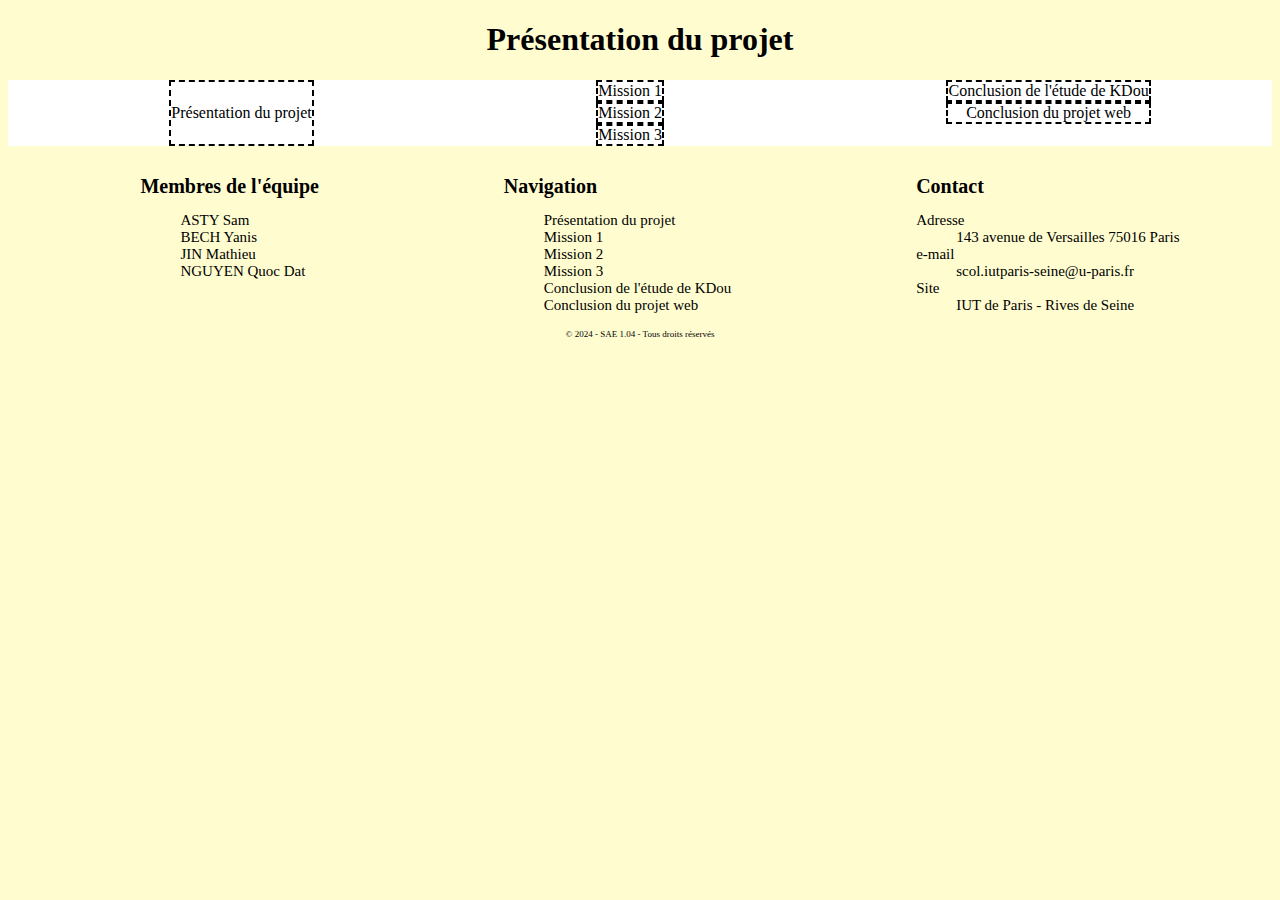
==== index.html @ b9159273 "update1" ====
<!DOCTYPE html>
<html lang="fr">
<head>
  <meta charset="UTF-8">
  <title>Compte rendu SAE 1.04 - CREATION D'UNE BASE DE DONNEES</title>
  <link rel="stylesheet" href="assert/css/style.css">
</head>
<body>
<header>
  <h1>Présentation du projet</h1>
  <nav>
    <ul>
      <li class="bouton"><a href="index.html">Présentation du projet</a></li>
      <li>
        <ul class="blocs_mission">
          <li class="bouton"><a href="mission_1.html">Mission 1</a></li>
          <li class="bouton"><a href="mission_2.html">Mission 2</a></li>
          <li class="bouton"><a href="mission_3.html">Mission 3</a></li>
        </ul>
      </li>
      <li>
        <ul class="blocs_conclu">
          <li class="bouton"><a href="conclusion_bdd.html">Conclusion de l'étude de KDou</a></li>
          <li class="bouton"><a href="conclusion_web.html">Conclusion du projet web</a></li>
        </ul>
      </li>


    </ul>
  </nav>
</header>


<footer>
  <ul class="footer">
    <li>
      <h1>Membres de l'équipe</h1>
      <ul>
        <li>ASTY Sam</li>
        <li>BECH Yanis</li>
        <li>JIN Mathieu</li>
        <li>NGUYEN Quoc Dat</li>
      </ul>
    </li>
    <li>
      <h1>Navigation</h1>
      <ul>
        <li><a href="index.html">Présentation du projet</a></li>
        <li><a href="mission_1.html">Mission 1</a></li>
        <li><a href="mission_2.html">Mission 2</a></li>
        <li><a href="mission_3.html">Mission 3</a></li>
        <li><a href="conclusion_bdd.html">Conclusion de l'étude de KDou</a></li>
        <li><a href="conclusion_web.html">Conclusion du projet web</a></li>
      </ul>
    </li>
    <li>
      <h1>Contact</h1>
      <dl>
        <dt>Adresse</dt>
        <dd>143 avenue de Versailles 75016 Paris</dd>
        <dt>e-mail</dt>
        <dd>scol.iutparis-seine@u-paris.fr</dd>
        <dt>Site</dt>
        <dd><a href="https://iutparis-seine.u-paris.fr/">IUT de Paris - Rives de Seine</a></dd>
      </dl>
    </li>
  </ul>

  <p>&#169; 2024 - SAE 1.04 - Tous droits réservés</p>


</footer>
---- assert/css/style.css ----
body {
    background-color : #FFFDD0
}

header h1{
    display: flex;
    justify-content: center;
}

nav ul {
    display: flex;
    flex-direction: row;
    justify-content: space-around;
    background-color: #fff;
    list-style-type: none;
}

.blocs_mission, .blocs_conclu{
    display: flex;
    flex-direction: column;
}

.bouton{
    display: flex;
    flex-direction: column;
    justify-content: center;
    text-align: center;
    border: 2px dashed black;
}

a {
    text-decoration: none;
    color: black;
}

.footer {
    display: flex;
    flex-wrap: wrap;
    justify-content: space-around;
    font-size : 15px;
    list-style-type: none;

}
.footer li {
    list-style-type: none;
}

footer h1 {
    font-size : 20px;
}
footer p {
    font-size : 9px;
    display: flex;
    justify-content: center;
}
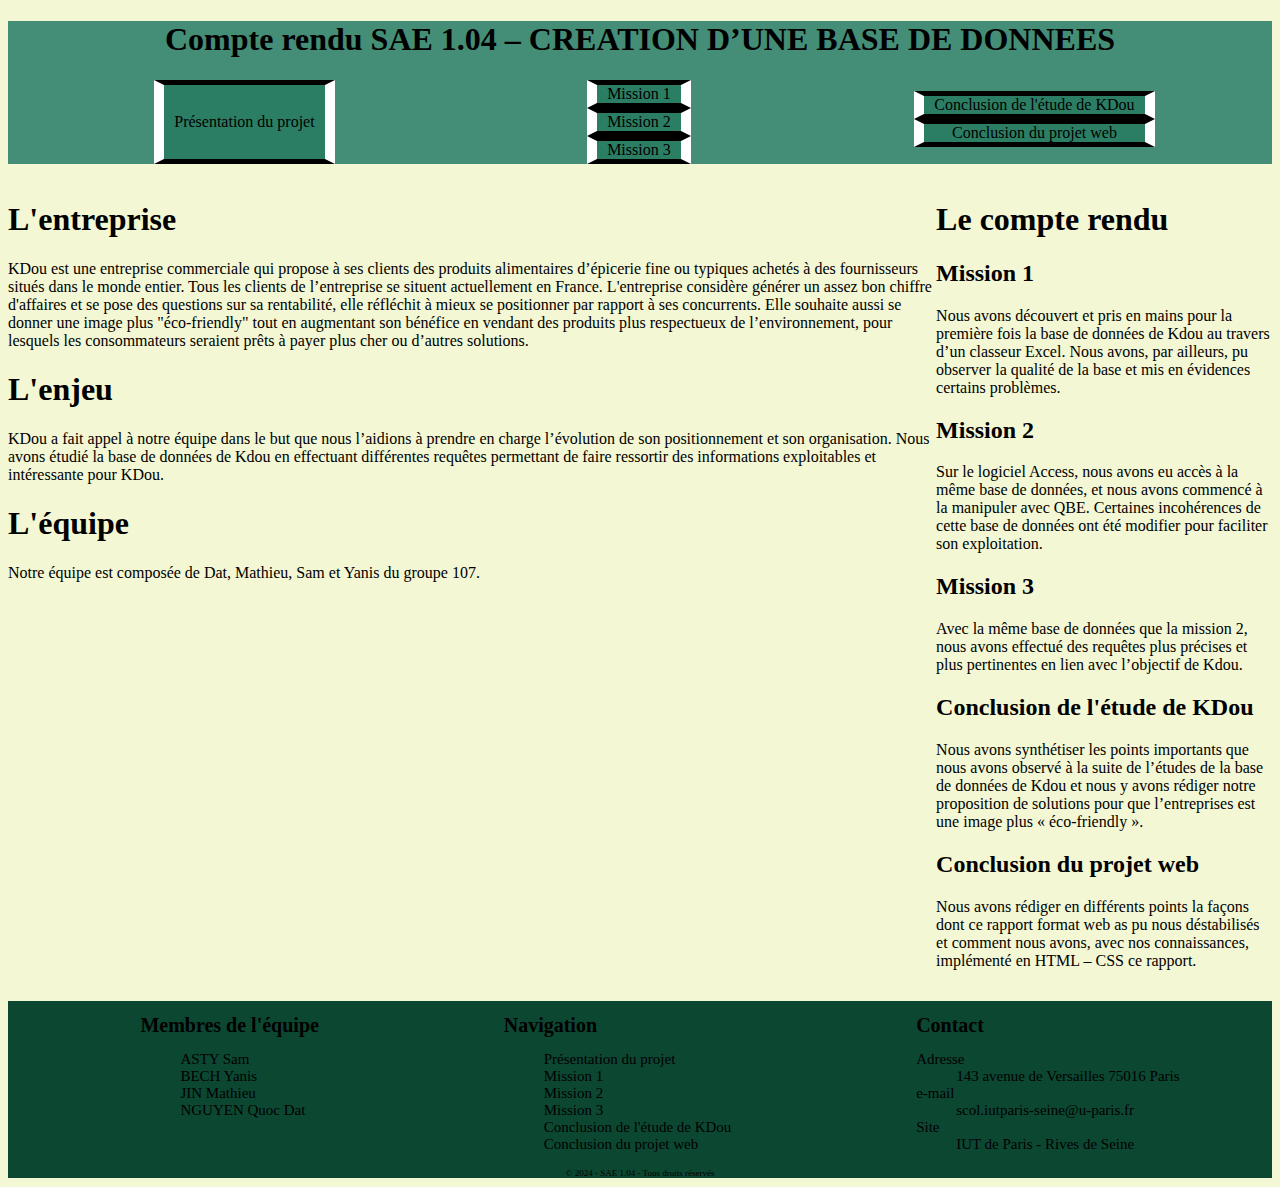
==== commit fdf88fbe: "update1" ====
--- a/index.html
+++ b/index.html
@@ -1,75 +1,141 @@
 <!DOCTYPE html>
 <html lang="fr">
 <head>
-  <meta charset="UTF-8">
-  <title>Compte rendu SAE 1.04 - CREATION D'UNE BASE DE DONNEES</title>
-  <link rel="stylesheet" href="assert/css/style.css">
+    <meta charset="UTF-8">
+    <title>Compte rendu SAE 1.04 - CREATION D'UNE BASE DE DONNEES</title>
+    <link rel="stylesheet" href="assert/css/style.css">
 </head>
 <body>
 <header>
-  <h1>Présentation du projet</h1>
-  <nav>
-    <ul>
-      <li class="bouton"><a href="index.html">Présentation du projet</a></li>
-      <li>
-        <ul class="blocs_mission">
-          <li class="bouton"><a href="mission_1.html">Mission 1</a></li>
-          <li class="bouton"><a href="mission_2.html">Mission 2</a></li>
-          <li class="bouton"><a href="mission_3.html">Mission 3</a></li>
+    <h1>Compte rendu SAE 1.04 – CREATION D’UNE BASE DE DONNEES</h1>
+    <nav>
+        <ul>
+            <li class="bouton_nav"><a href="index.html">Présentation du projet</a></li>
+            <li>
+                <ul class="blocs_mission">
+                    <li class="bouton_nav"><a href="mission_1.html">Mission 1</a></li>
+                    <li class="bouton_nav"><a href="mission_2.html">Mission 2</a></li>
+                    <li class="bouton_nav"><a href="mission_3.html">Mission 3</a></li>
+                </ul>
+            </li>
+            <li>
+                <ul class="blocs_conclu">
+                    <li class="bouton_nav"><a href="conclusion_bdd.html">Conclusion de l'étude de KDou</a></li>
+                    <li class="bouton_nav"><a href="conclusion_web.html">Conclusion du projet web</a></li>
+                </ul>
+            </li>
         </ul>
-      </li>
-      <li>
-        <ul class="blocs_conclu">
-          <li class="bouton"><a href="conclusion_bdd.html">Conclusion de l'étude de KDou</a></li>
-          <li class="bouton"><a href="conclusion_web.html">Conclusion du projet web</a></li>
-        </ul>
-      </li>
+    </nav>
+</header>
 
+<div class="alignement_index">
+    <section>
+        <h1>L'entreprise</h1>
+        <arti>
+            <p>KDou est une entreprise commerciale qui propose à ses clients des produits alimentaires d’épicerie fine
+                ou
+                typiques
+                achetés à des fournisseurs situés dans le monde entier. Tous les clients de l’entreprise
+                se situent actuellement en France. L'entreprise considère générer un assez bon chiffre d'affaires et se
+                pose
+                des
+                questions sur sa rentabilité, elle réfléchit à mieux se positionner par rapport à ses concurrents.
+                Elle souhaite aussi se donner une image plus "éco-friendly" tout en augmentant son bénéfice en vendant
+                des
+                produits
+                plus respectueux de l’environnement, pour lesquels les consommateurs seraient
+                prêts à payer plus cher ou d’autres solutions.</p>
+        </arti>
 
-    </ul>
-  </nav>
-</header>
+        <h1>L'enjeu</h1>
+        <article>
+            <p>KDou a fait appel à notre équipe dans le but que nous l’aidions à prendre en charge l’évolution de son
+                positionnement et son organisation.
+                Nous avons étudié la base de données de Kdou en effectuant différentes requêtes permettant de faire
+                ressortir des
+                informations exploitables et intéressante pour KDou. </p>
+        </article>
+        <h1>L'équipe</h1>
+        <article>
+            <p>Notre équipe est composée de Dat, Mathieu, Sam et Yanis du groupe 107.</p>
+        </article>
+    </section>
+    <aside>
+        <h1>Le compte rendu</h1>
+        <article>
+            <h2><a href="mission_1.html">Mission 1</a></h2>
+            <p>Nous avons découvert et pris en mains pour la première fois la base de données de Kdou au travers d’un
+                classeur Excel. Nous avons, par ailleurs, pu observer la qualité de la base et mis en évidences certains
+                problèmes.</p>
+        </article>
+        <article>
+            <h2><a href="mission_2.html">Mission 2 </a></h2>
+            <p>Sur le logiciel Access, nous avons eu accès à la même base de données, et nous avons commencé à la
+                manipuler
+                avec QBE. Certaines incohérences de cette base de données ont été modifier pour faciliter son
+                exploitation.</p>
+        </article>
+        <article>
+            <h2><a href="mission_3.html">Mission 3</a></h2>
+            <p>Avec la même base de données que la mission 2, nous avons effectué des requêtes plus précises et plus
+                pertinentes en lien avec l’objectif de Kdou.</p>
+        </article>
+        <article>
+            <h2><a href="conclusion_bdd.html">Conclusion de l'étude de KDou</a></h2>
+            <p>Nous avons synthétiser les points importants que nous avons observé à la suite de l’études de la base de
+                données de Kdou et nous y avons rédiger notre proposition de solutions pour que l’entreprises est une
+                image
+                plus « éco-friendly ».</p>
+        </article>
+        <article>
+            <h2><a href="conclusion_web.html">Conclusion du projet web</a></h2>
+            <p>Nous avons rédiger en différents points la façons dont ce rapport format web as pu nous déstabilisés et
+                comment nous avons, avec nos connaissances, implémenté en HTML – CSS ce rapport.</p>
+        </article>
+    </aside>
+</div>
 
 
 <footer>
-  <ul class="footer">
-    <li>
-      <h1>Membres de l'équipe</h1>
-      <ul>
-        <li>ASTY Sam</li>
-        <li>BECH Yanis</li>
-        <li>JIN Mathieu</li>
-        <li>NGUYEN Quoc Dat</li>
-      </ul>
-    </li>
-    <li>
-      <h1>Navigation</h1>
-      <ul>
-        <li><a href="index.html">Présentation du projet</a></li>
-        <li><a href="mission_1.html">Mission 1</a></li>
-        <li><a href="mission_2.html">Mission 2</a></li>
-        <li><a href="mission_3.html">Mission 3</a></li>
-        <li><a href="conclusion_bdd.html">Conclusion de l'étude de KDou</a></li>
-        <li><a href="conclusion_web.html">Conclusion du projet web</a></li>
-      </ul>
-    </li>
-    <li>
-      <h1>Contact</h1>
-      <dl>
-        <dt>Adresse</dt>
-        <dd>143 avenue de Versailles 75016 Paris</dd>
-        <dt>e-mail</dt>
-        <dd>scol.iutparis-seine@u-paris.fr</dd>
-        <dt>Site</dt>
-        <dd><a href="https://iutparis-seine.u-paris.fr/">IUT de Paris - Rives de Seine</a></dd>
-      </dl>
-    </li>
-  </ul>
+    <ul class="footer">
+        <li>
+            <h1>Membres de l'équipe</h1>
+            <ul>
+                <li>ASTY Sam</li>
+                <li>BECH Yanis</li>
+                <li>JIN Mathieu</li>
+                <li>NGUYEN Quoc Dat</li>
+            </ul>
+        </li>
+        <li>
+            <h1>Navigation</h1>
+            <ul>
+                <li><a href="index.html">Présentation du projet</a></li>
+                <li><a href="mission_1.html">Mission 1</a></li>
+                <li><a href="mission_2.html">Mission 2</a></li>
+                <li><a href="mission_3.html">Mission 3</a></li>
+                <li><a href="conclusion_bdd.html">Conclusion de l'étude de KDou</a></li>
+                <li><a href="conclusion_web.html">Conclusion du projet web</a></li>
+            </ul>
+        </li>
+        <li>
+            <h1>Contact</h1>
+            <dl>
+                <dt>Adresse</dt>
+                <dd>143 avenue de Versailles 75016 Paris</dd>
+                <dt>e-mail</dt>
+                <dd>scol.iutparis-seine@u-paris.fr</dd>
+                <dt>Site</dt>
+                <dd><a href="https://iutparis-seine.u-paris.fr/">IUT de Paris - Rives de Seine</a></dd>
+            </dl>
+        </li>
+    </ul>
 
-  <p>&#169; 2024 - SAE 1.04 - Tous droits réservés</p>
+    <p>&#169; 2024 - SAE 1.04 - Tous droits réservés</p>
 
 
 </footer>
+</body>
 
 
 
--- a/assert/css/style.css
+++ b/assert/css/style.css
@@ -1,5 +1,13 @@
 body {
-    background-color : #FFFDD0
+    background-color: #F3F7D4 ;
+}
+
+header {
+    background-color: #448D76   ;
+}
+
+footer {
+    background-color: #0c4732;
 }
 
 header h1{
@@ -11,7 +19,6 @@
     display: flex;
     flex-direction: row;
     justify-content: space-around;
-    background-color: #fff;
     list-style-type: none;
 }
 
@@ -20,18 +27,39 @@
     flex-direction: column;
 }
 
-.bouton{
+ul.blocs_conclu {
+    padding: 0.7em;
+}
+
+
+.bouton_nav{
     display: flex;
     flex-direction: column;
     justify-content: center;
     text-align: center;
-    border: 2px dashed black;
+    border-left: 10px solid white;
+    border-right: 10px solid white;
+    border-bottom: 5px solid black;
+    border-top: 5px solid black;
+    padding-left: 10px;
+    padding-right : 10px;
+    background-color: #2b7e64;
+}
+
+.bouton_nav:hover {
+    background-color: #67B59F;
 }
 
 a {
     text-decoration: none;
     color: black;
 }
+
+.alignement_index {
+    display: flex;
+    flex-direction: row;;
+}
+
 
 .footer {
     display: flex;
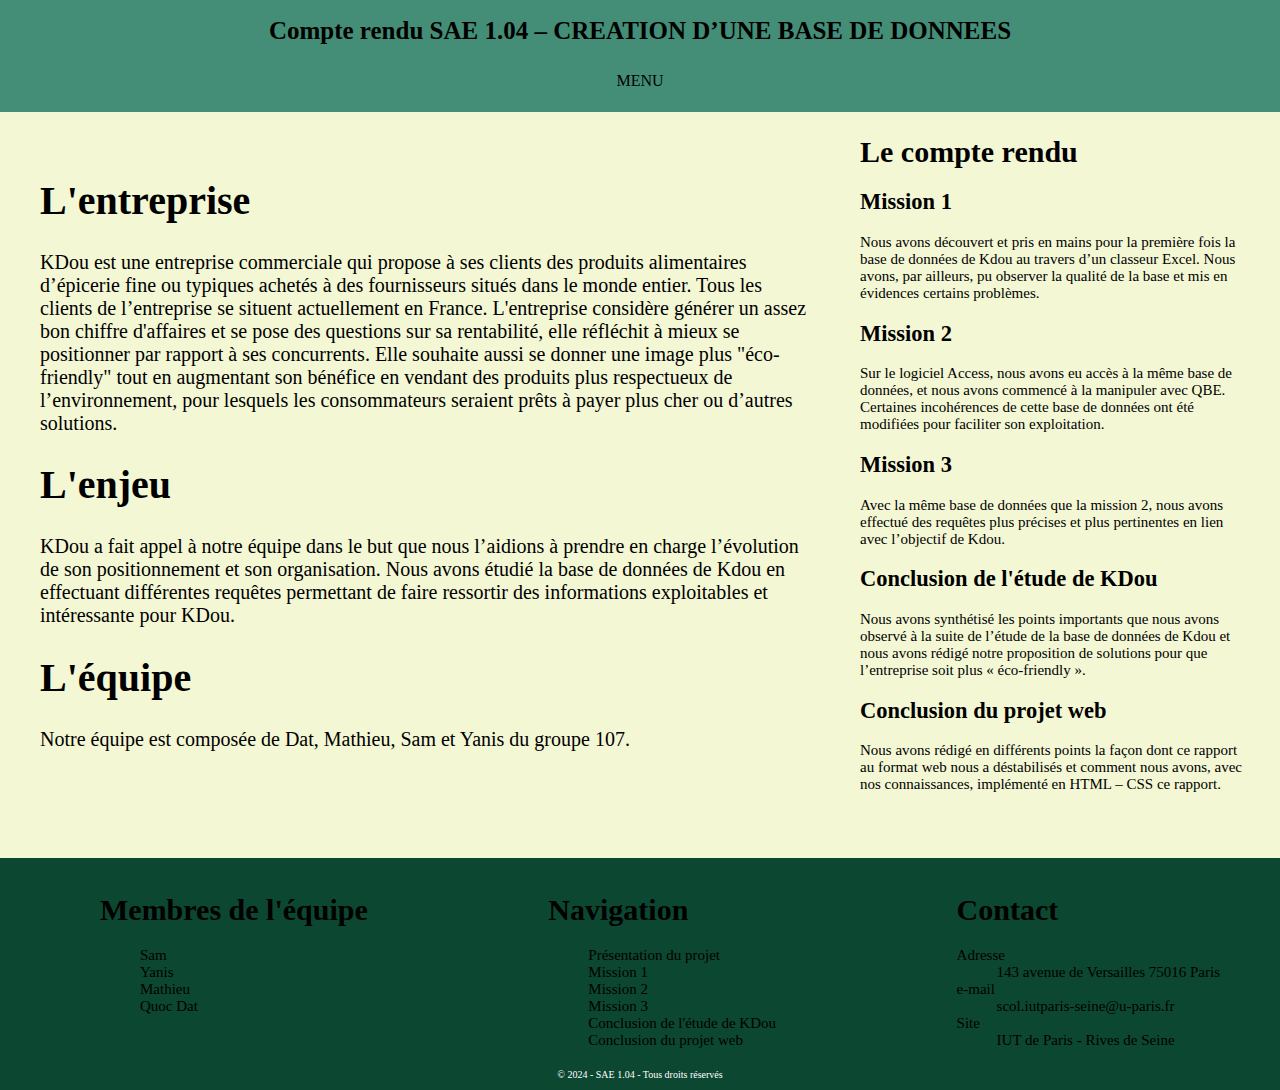
==== commit e3d02135: "mission 1 2 fait et crea pour responsive base" ====
--- a/index.html
+++ b/index.html
@@ -3,111 +3,110 @@
 <head>
     <meta charset="UTF-8">
     <title>Compte rendu SAE 1.04 - CREATION D'UNE BASE DE DONNEES</title>
-    <link rel="stylesheet" href="assert/css/style.css">
+    <link rel="stylesheet" href="assert/css/style_laptop.css">
 </head>
-<body>
+
+<body class="grid">
 <header>
     <h1>Compte rendu SAE 1.04 – CREATION D’UNE BASE DE DONNEES</h1>
-    <nav>
-        <ul>
-            <li class="bouton_nav"><a href="index.html">Présentation du projet</a></li>
-            <li>
-                <ul class="blocs_mission">
-                    <li class="bouton_nav"><a href="mission_1.html">Mission 1</a></li>
-                    <li class="bouton_nav"><a href="mission_2.html">Mission 2</a></li>
-                    <li class="bouton_nav"><a href="mission_3.html">Mission 3</a></li>
-                </ul>
-            </li>
-            <li>
-                <ul class="blocs_conclu">
-                    <li class="bouton_nav"><a href="conclusion_bdd.html">Conclusion de l'étude de KDou</a></li>
-                    <li class="bouton_nav"><a href="conclusion_web.html">Conclusion du projet web</a></li>
-                </ul>
-            </li>
+    <input type="checkbox" id="menuToggle">
+    <label for="menuToggle" class="menu-button">MENU</label>
+    <nav class="nav">
+        <p class="bouton_nav" id="presentation"><a href="index.html">Présentation du projet</a></p>
+        <ul class="blocs_mission">
+            <li class="bouton_nav"><a href="mission_1.html">Mission 1</a></li>
+            <li class="bouton_nav"><a href="mission_2.html">Mission 2</a></li>
+            <li class="bouton_nav"><a href="mission_3.html">Mission 3</a></li>
+        </ul>
+        <ul class="blocs_conclu">
+            <li class="bouton_nav"><a href="conclusion_bdd.html">Conclusion de l'étude de KDou</a></li>
+            <li class="bouton_nav"><a href="conclusion_web.html">Conclusion du projet web</a></li>
         </ul>
     </nav>
 </header>
 
-<div class="alignement_index">
-    <section>
-        <h1>L'entreprise</h1>
-        <arti>
-            <p>KDou est une entreprise commerciale qui propose à ses clients des produits alimentaires d’épicerie fine
-                ou
-                typiques
-                achetés à des fournisseurs situés dans le monde entier. Tous les clients de l’entreprise
-                se situent actuellement en France. L'entreprise considère générer un assez bon chiffre d'affaires et se
-                pose
-                des
-                questions sur sa rentabilité, elle réfléchit à mieux se positionner par rapport à ses concurrents.
-                Elle souhaite aussi se donner une image plus "éco-friendly" tout en augmentant son bénéfice en vendant
-                des
-                produits
-                plus respectueux de l’environnement, pour lesquels les consommateurs seraient
-                prêts à payer plus cher ou d’autres solutions.</p>
-        </arti>
 
-        <h1>L'enjeu</h1>
-        <article>
-            <p>KDou a fait appel à notre équipe dans le but que nous l’aidions à prendre en charge l’évolution de son
-                positionnement et son organisation.
-                Nous avons étudié la base de données de Kdou en effectuant différentes requêtes permettant de faire
-                ressortir des
-                informations exploitables et intéressante pour KDou. </p>
-        </article>
-        <h1>L'équipe</h1>
-        <article>
-            <p>Notre équipe est composée de Dat, Mathieu, Sam et Yanis du groupe 107.</p>
-        </article>
-    </section>
-    <aside>
-        <h1>Le compte rendu</h1>
-        <article>
-            <h2><a href="mission_1.html">Mission 1</a></h2>
-            <p>Nous avons découvert et pris en mains pour la première fois la base de données de Kdou au travers d’un
-                classeur Excel. Nous avons, par ailleurs, pu observer la qualité de la base et mis en évidences certains
-                problèmes.</p>
-        </article>
-        <article>
-            <h2><a href="mission_2.html">Mission 2 </a></h2>
-            <p>Sur le logiciel Access, nous avons eu accès à la même base de données, et nous avons commencé à la
-                manipuler
-                avec QBE. Certaines incohérences de cette base de données ont été modifier pour faciliter son
-                exploitation.</p>
-        </article>
-        <article>
-            <h2><a href="mission_3.html">Mission 3</a></h2>
-            <p>Avec la même base de données que la mission 2, nous avons effectué des requêtes plus précises et plus
-                pertinentes en lien avec l’objectif de Kdou.</p>
-        </article>
-        <article>
-            <h2><a href="conclusion_bdd.html">Conclusion de l'étude de KDou</a></h2>
-            <p>Nous avons synthétiser les points importants que nous avons observé à la suite de l’études de la base de
-                données de Kdou et nous y avons rédiger notre proposition de solutions pour que l’entreprises est une
-                image
-                plus « éco-friendly ».</p>
-        </article>
-        <article>
-            <h2><a href="conclusion_web.html">Conclusion du projet web</a></h2>
-            <p>Nous avons rédiger en différents points la façons dont ce rapport format web as pu nous déstabilisés et
-                comment nous avons, avec nos connaissances, implémenté en HTML – CSS ce rapport.</p>
-        </article>
-    </aside>
-</div>
+<section id="section_index">
+    <h1>L'entreprise</h1>
+    <article>
+        <p>KDou est une entreprise commerciale qui propose à ses clients des produits alimentaires d’épicerie fine
+            ou
+            typiques
+            achetés à des fournisseurs situés dans le monde entier. Tous les clients de l’entreprise
+            se situent actuellement en France. L'entreprise considère générer un assez bon chiffre d'affaires et se
+            pose
+            des
+            questions sur sa rentabilité, elle réfléchit à mieux se positionner par rapport à ses concurrents.
+            Elle souhaite aussi se donner une image plus "éco-friendly" tout en augmentant son bénéfice en vendant
+            des
+            produits
+            plus respectueux de l’environnement, pour lesquels les consommateurs seraient
+            prêts à payer plus cher ou d’autres solutions.</p>
+    </article>
 
+    <h1>L'enjeu</h1>
+    <article>
+        <p>KDou a fait appel à notre équipe dans le but que nous l’aidions à prendre en charge l’évolution de son
+            positionnement et son organisation.
+            Nous avons étudié la base de données de Kdou en effectuant différentes requêtes permettant de faire
+            ressortir des
+            informations exploitables et intéressante pour KDou. </p>
+    </article>
+
+    <h1>L'équipe</h1>
+    <article>
+        <p>Notre équipe est composée de Dat, Mathieu, Sam et Yanis du groupe 107.</p>
+    </article>
+</section>
+
+<aside id="aside_index">
+    <h1>Le compte rendu</h1>
+    <article>
+        <h2><a href="mission_1.html">Mission 1</a></h2>
+        <p>Nous avons découvert et pris en mains pour la première fois la base de données de Kdou au travers d’un
+            classeur Excel. Nous avons, par ailleurs, pu observer la qualité de la base et mis en évidences certains
+            problèmes.</p>
+    </article>
+
+    <article>
+        <h2><a href="mission_2.html">Mission 2 </a></h2>
+        <p>Sur le logiciel Access, nous avons eu accès à la même base de données, et nous avons commencé à la
+            manipuler avec QBE. Certaines incohérences de cette base de données ont été modifiées pour faciliter son
+            exploitation.</p>
+    </article>
+
+    <article>
+        <h2><a href="mission_3.html">Mission 3</a></h2>
+        <p>Avec la même base de données que la mission 2, nous avons effectué des requêtes plus précises et plus
+            pertinentes en lien avec l’objectif de Kdou.</p>
+    </article>
+
+    <article>
+        <h2><a href="conclusion_bdd.html">Conclusion de l'étude de KDou</a></h2>
+        <p>Nous avons synthétisé les points importants que nous avons observé à la suite de l’étude de la base de
+            données de Kdou et nous avons rédigé notre proposition de solutions pour que l’entreprise soit plus «
+            éco-friendly ».</p>
+    </article>
+
+    <article>
+        <h2><a href="conclusion_web.html">Conclusion du projet web</a></h2>
+        <p>Nous avons rédigé en différents points la façon dont ce rapport au format web nous a déstabilisés et
+            comment nous avons, avec nos connaissances, implémenté en HTML – CSS ce rapport.</p>
+    </article>
+</aside>
 
 <footer>
     <ul class="footer">
         <li>
             <h1>Membres de l'équipe</h1>
             <ul>
-                <li>ASTY Sam</li>
-                <li>BECH Yanis</li>
-                <li>JIN Mathieu</li>
-                <li>NGUYEN Quoc Dat</li>
+                <li>Sam</li>
+                <li>Yanis</li>
+                <li>Mathieu</li>
+                <li>Quoc Dat</li>
             </ul>
         </li>
-        <li>
+        <li id="navig">
             <h1>Navigation</h1>
             <ul>
                 <li><a href="index.html">Présentation du projet</a></li>
@@ -130,20 +129,7 @@
             </dl>
         </li>
     </ul>
-
     <p>&#169; 2024 - SAE 1.04 - Tous droits réservés</p>
-
-
 </footer>
 </body>
-
-
-
-
-
-
-
-
-
-
-
+</html>--- a/assert/css/style_laptop.css
+++ b/assert/css/style_laptop.css
@@ -0,0 +1,331 @@
+/* Style de base */
+body {
+    background-color: #F3F7D4;
+    margin: 0;
+}
+
+.grid {
+    display: grid;
+    grid-template-columns: 1fr 1fr 1fr; /* Trois colonnes de largeur égale */
+    grid-template-rows: auto auto 1fr; /* Deux lignes auto-hauteur et le reste dans la 3ème */
+    gap: 10px;
+}
+
+a {
+    text-decoration: none;
+    color: black;
+}
+
+/* Style du header*/
+header {
+    grid-column: 1 / 4;
+    grid-row: 1;
+    background-color: #448D76;
+    padding: 0;
+    width: 100%;
+    height: 7em;
+    position: fixed;
+}
+
+/* Style de la navigation*/
+#menuToggle {
+    display: none; /* Cacher le checkbox */
+}
+
+header h1 {
+    font-size: 25px;
+    justify-self: center;
+}
+
+/* Style du bouton de menu */
+.menu-button {
+    padding: 10px 20px;
+    background-color: #448D76;
+    cursor: pointer;
+    font-size: 16px;
+    display: block;
+    text-align: center;
+}
+
+.nav {
+    display: none;
+    padding: 10px;
+    background-color: #448D76;
+}
+
+#menuToggle:checked + label + .nav {
+    display: flex;
+    flex-direction: row;
+    justify-content: space-around;
+}
+
+nav ul {
+    display: flex;
+    flex-direction: column;
+    list-style: none;
+    padding: 0;
+    background-color: #448D76;
+}
+
+nav ul li {
+    margin: 10px 0;
+}
+
+nav ul li a {
+    text-decoration: none;
+    color: black;
+}
+
+/* Style des boutons de navigations*/
+.bouton_nav {
+    display: flex;
+    flex-direction: column;
+    justify-content: center;
+    text-align: center;
+    border: 2px dashed black;
+    font-size: 15px;
+    background-color: #2b7e64;
+    padding: 10px;
+}
+
+.bouton_nav:hover {
+    background-color: #67B59F;
+}
+
+.blocs_mission, .blocs_conclu {
+    display: flex;
+    flex-direction: column;
+    list-style: none;
+}
+
+#presentation {
+    padding: 1em 5em;
+}
+
+.blocs_mission .bouton_nav {
+    padding: 5px 9em;
+}
+
+.blocs_conclu .bouton_nav {
+    padding: 1em 8em;
+}
+
+/* Style pour la page de presentation */
+#section_index {
+    grid-column: 1 / 3;
+    grid-row: 2;
+    margin-top: 7em;
+    margin-left: 2em;
+    padding-right: 2em;
+    font-size: 20px;
+}
+
+#aside_index {
+    grid-column: 3;
+    grid-row: 2;
+    margin-top: 7em;
+    margin-right: 2em;
+    font-size: 15px;
+}
+
+/* Style pour les 3 missions */
+.section_mission_p1 {
+    grid-column: 1 / 4;
+    grid-row: 2;
+    margin-top: 7em;
+    margin-left: 2em;
+    padding-right: 2em;
+    font-size: 20px;
+}
+
+.section_mission_p2 {
+    grid-column: 1 / 4;
+    grid-row: 3;
+    margin-top: 7em;
+    margin-left: 2em;
+    padding-right: 2em;
+    font-size: 20px;
+}
+
+.section_mission_p3 {
+    grid-column: 1 / 4;
+    grid-row: 4;
+    margin-top: 7em;
+    margin-left: 2em;
+    padding-right: 2em;
+    font-size: 20px;
+}
+
+.section_mission_p4 {
+    grid-column: 1 / 4;
+    grid-row: 5;
+    margin-top: 7em;
+    margin-left: 2em;
+    padding-right: 2em;
+    font-size: 20px;
+}
+
+.section_mission_p5 {
+    grid-column: 1 / 4;
+    grid-row: 6;
+    margin-top: 7em;
+    margin-left: 2em;
+    padding-right: 2em;
+    font-size: 20px;
+}
+
+.separateur_horizontal_solid {
+    border: none;
+    height: 1px;
+    background-color: black;
+    margin: 40px 0;
+}
+
+.separateur_vertical_solid {
+    width: 1px;
+    height: 15em;
+    margin: 0 40px;
+    background-color: black;
+
+}
+
+.separateur_horizontal_dashed {
+    border: none;
+    height: 1px;
+    border-top: 1px dashed black;
+    margin: 40px 0;
+}
+
+.separateur_vertical_dashed {
+    border-left: 1px dashed black;
+    height: 15em;
+    margin: 0 40px;
+}
+
+.resultat_sql, .resultat_sql td, .resultat_sql th {
+    border: 1px solid black;
+    border-collapse: collapse;
+}
+
+.resultat_sql caption {
+    font-weight: bold;
+}
+
+.flexible_row {
+    display: flex;
+    flex-direction: row;
+    justify-content: space-around;
+    padding: 10px;
+}
+
+.flexible_center {
+    display: flex;
+    flex-direction: column;
+    align-items: center;
+}
+
+.flexible_align_left {
+    display: flex;
+    flex-direction: column;
+    align-items: start;
+}
+
+h1.titre {
+    font-weight: bold;
+    font-size: 2em;
+    font-variant: small-caps;
+}
+
+.flexible_center > .resultat_sql {
+    width: 100%;
+    max-width: 40em;
+}
+
+h2.titre {
+    font-weight: bold;
+    font-size: 1.5em;
+    font-variant: small-caps;
+    margin-left: 3em;
+}
+
+.question {
+    font-size: 1.2em;
+    font-weight: normal;
+    text-decoration: underline;
+    font-variant: small-caps;
+
+}
+
+.liste_def_espace > dd {
+    padding-bottom: 1em;
+}
+
+.liste_def_espace > dt {
+    font-weight: bold;
+}
+
+
+.list_fleche ul {
+    list-style-type: none;
+}
+
+.list_fleche li {
+    padding-top: 1.5em;
+
+}
+
+.list_fleche li::before {
+    content: "→ ";
+    color: black;
+    font-size: 1.2em;
+}
+
+
+/* Style pour la mission 1 */
+
+/* Style pour la mission 2 */
+
+.mission2 .resultat_sql {
+    width: 30em;
+}
+
+/* Style pour la mission 3 */
+
+/* Style pour la conclusion BDD */
+
+/* Style pour la conclusion du web */
+
+
+/* Style du footer */
+footer {
+    grid-column: 1 / 4;
+    grid-row: 7;
+    background-color: #0c4732;
+}
+
+footer li {
+    list-style-type: none;
+}
+
+
+footer p {
+    text-align: center;
+    color: white;
+    margin-top: 20px;
+    font-size: 10px;
+}
+
+.footer {
+    display: flex;
+    flex-direction: row;
+    justify-content: space-between;
+    font-size: 15px;
+    list-style-type: none;
+    margin-left: 4em;
+    margin-right: 4em;
+}
+
+footer a:hover {
+    background-color: #116346;
+    color: white;
+}
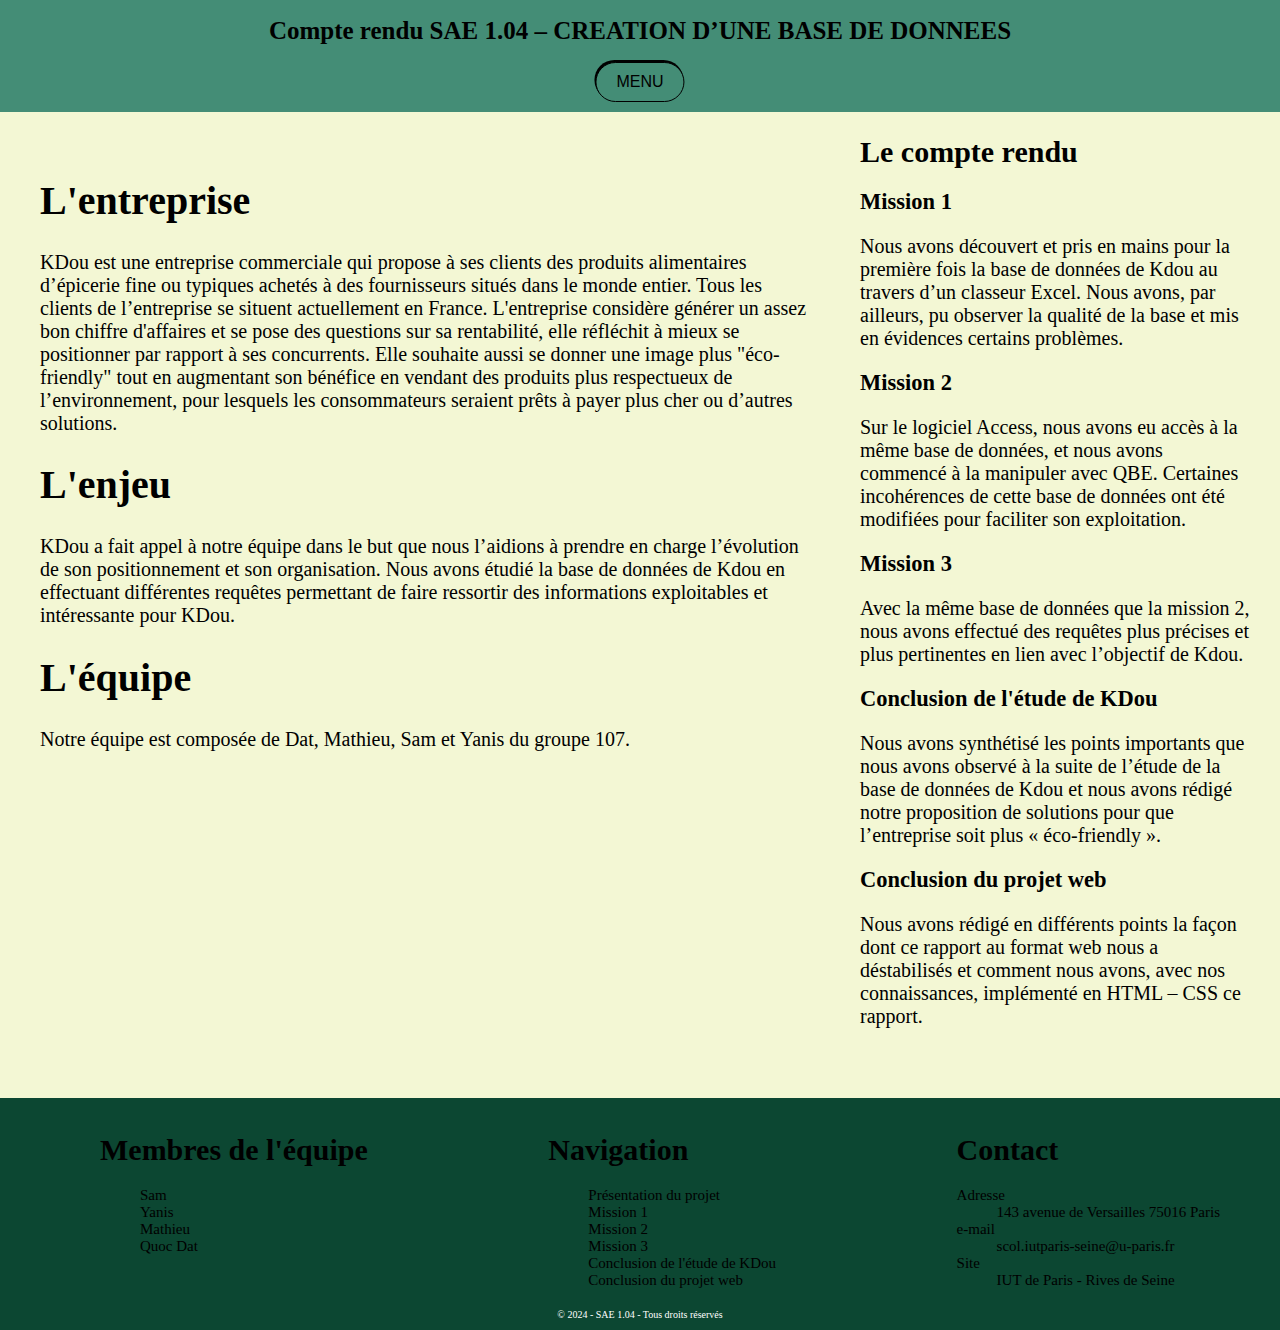
==== commit d5af7123: "mission 1 et 2 faites, header + nav + footer responsive mission 3 en construction" ====
--- a/index.html
+++ b/index.html
@@ -2,8 +2,11 @@
 <html lang="fr">
 <head>
     <meta charset="UTF-8">
+    <meta name="viewport" content="width=device-width, initial-scale=1">
     <title>Compte rendu SAE 1.04 - CREATION D'UNE BASE DE DONNEES</title>
-    <link rel="stylesheet" href="assert/css/style_laptop.css">
+    <link rel="icon" href="/assert/img/favicon.svg">
+    <link rel="stylesheet" href="assert/css/style_Laptop.css" media="screen and (min-width: 992px)">
+    <link rel="stylesheet" href="assert/css/style_Mobile_p.css" media="screen and (max-width: 991px)">
 </head>
 
 <body class="grid">
@@ -24,7 +27,6 @@
         </ul>
     </nav>
 </header>
-
 
 <section id="section_index">
     <h1>L'entreprise</h1>
@@ -94,7 +96,6 @@
             comment nous avons, avec nos connaissances, implémenté en HTML – CSS ce rapport.</p>
     </article>
 </aside>
-
 <footer>
     <ul class="footer">
         <li>
--- a/assert/css/style_Laptop.css
+++ b/assert/css/style_Laptop.css
@@ -0,0 +1,456 @@
+/* Style de base */
+body {
+    background-color: #F3F7D4;
+    margin: 0;
+    width: 100%;
+}
+
+.grid {
+    display: grid;
+    grid-template-columns: 1fr 1fr 1fr; /* Trois colonnes de largeur égale */
+    grid-template-rows: auto auto 1fr; /* Deux lignes auto-hauteur et le reste dans la 3ème */
+    gap: 10px;
+    width: 100%;
+}
+
+a {
+    text-decoration: none;
+    color: black;
+}
+
+/* Style du header*/
+header {
+    grid-column: 1 / 4;
+    grid-row: 1;
+    background-color: #448D76;
+    padding: 0;
+    width: 100%;
+    height: 7em;
+    position: fixed;
+}
+/* Style de la navigation*/
+#menuToggle {
+    display: none; /* Cacher le checkbox */
+}
+
+header h1 {
+    font-size: 25px;
+    justify-self: center;
+}
+
+/* Style du bouton de menu */
+.menu-button {
+    padding: 10px 20px;
+    background-color: #448D76;
+    cursor: pointer;
+    font-size: 16px;
+    display: block;
+    position: absolute;
+    left: 50%;
+    transform: translate(-50%);
+    border: black solid 1px;
+    border-radius: 20px;
+    box-shadow: -1px -2px black;
+    font-family: 'Arial Black', sans-serif;
+}
+
+.nav {
+    display: none;
+    padding-top: 2em;
+    background-color: #448D76;
+}
+
+#menuToggle:checked + label.menu-button {
+    background-color: #67B59F;
+}
+
+#menuToggle:checked + label + .nav {
+    display: flex;
+    flex-direction: row;
+    justify-content: space-around;
+    align-items: center;
+
+}
+
+nav ul {
+    display: flex;
+    flex-direction: column;
+    list-style: none;
+    padding: 0;
+    background-color: #448D76;
+}
+
+nav ul li {
+    margin: 10px 0;
+}
+
+nav ul li a {
+    text-decoration: none;
+    color: black;
+}
+
+/* Style des boutons de navigations*/
+.bouton_nav {
+    border: 2px solid black;
+    border-radius: 10px;
+    box-shadow: 2px 4px black;
+    font-size: 15px;
+    background-color: #2b7e64;
+    max-width: 100%;
+    cursor: pointer;
+    padding: 0;
+}
+
+.bouton_nav a {
+    display: block;
+    width: 100%;
+    height: 100%;
+    padding: 10px;
+    box-sizing: border-box;
+    color: black;
+}
+
+.bouton_nav:hover {
+    background-color: #67B59F;
+}
+
+.blocs_mission, .blocs_conclu {
+    display: flex;
+    flex-direction: column;
+    list-style: none;
+}
+
+#presentation {
+    padding: 0.5em 2.5em;
+}
+
+.blocs_mission .bouton_nav {
+    padding: 5px 4.5em;
+}
+
+.blocs_conclu .bouton_nav {
+    padding: 1em 4em;
+}
+
+
+/* Style pour la page de presentation */
+#section_index {
+    grid-column: 1 / 3;
+    grid-row: 2;
+    margin-top: 7em;
+    margin-left: 2em;
+    padding-right: 2em;
+    font-size: 20px;
+}
+
+#aside_index {
+    grid-column: 3;
+    grid-row: 2;
+    margin-top: 7em;
+    margin-right: 2em;
+    font-size: 15px;
+}
+
+
+/* Style pour les 3 missions */
+.section_mission_p1 {
+    grid-column: 1 / 4;
+    grid-row: 2;
+}
+
+.section_mission_p2 {
+    grid-column: 1 / 4;
+    grid-row: 3;
+}
+
+.section_mission_p3 {
+    grid-column: 1 / 4;
+    grid-row: 4;
+}
+
+.section_mission_p4 {
+    grid-column: 1 / 4;
+    grid-row: 5;
+}
+
+.section_mission_p5 {
+    grid-column: 1 / 4;
+    grid-row: 6;
+}
+
+.section_mission_p1, .section_mission_p2, .section_mission_p3,
+.section_mission_p4, .section_mission_p5 {
+    grid-column: 1 / 4;
+    margin-top: 7em;
+    margin-left: 2em;
+    padding-right: 2em;
+    width: 95%;
+    box-sizing: border-box;
+}
+
+p {
+    font-size: 20px;
+}
+
+code {
+    font-size: 80%;
+}
+
+.gras {
+    font-weight: bold;
+}
+
+.liste_square_inside li {
+    padding-top: 10px;
+    padding-bottom: 10px;
+    list-style-type: square;
+    list-style-position: inside ;
+}
+
+
+.separateur_horizontal_solid {
+    border: none;
+    height: 1px;
+    background-color: black;
+    margin: 40px 0;
+}
+
+.separateur_vertical_solid {
+    width: 1px;
+    height: 15em;
+    margin: 0 40px;
+    background-color: black;
+
+}
+
+.separateur_horizontal_dashed {
+    border: none;
+    height: 1px;
+    border-top: 1px dashed black;
+    margin: 40px 0;
+}
+
+.separateur_vertical_dashed {
+    border-left: 1px dashed black;
+    height: 15em;
+    margin: 0 40px;
+}
+
+.resultat_sql, .resultat_sql td, .resultat_sql th {
+    border: 1px solid black;
+    border-collapse: collapse;
+}
+
+.resultat_sql td{
+    text-align: right;
+}
+
+.resultat_sql caption {
+    font-weight: bold;
+}
+
+.flexible_row {
+    display: flex;
+    flex-direction: row;
+    justify-content: space-around;
+    padding: 10px;
+}
+
+.flexible_center {
+    display: flex;
+    flex-direction: column;
+    align-items: center;
+}
+
+.flexible_align_left {
+    display: flex;
+    flex-direction: column;
+    align-items: start;
+}
+
+h1.titre {
+    font-weight: bold;
+    font-size: 2em;
+    font-variant: small-caps;
+}
+
+.flexible_center > .resultat_sql {
+    width: 100%;
+    max-width: 40em;
+
+}
+
+h2.titre {
+    font-weight: bold;
+    font-size: 1.5em;
+    font-variant: small-caps;
+    margin-left: 3em;
+}
+
+.question {
+    font-size: 1.2em;
+    font-weight: normal;
+    text-decoration: underline;
+    font-variant: small-caps;
+
+}
+
+.liste_def_espace > dd {
+    padding-bottom: 1em;
+}
+
+.liste_def_espace > dt {
+    font-weight: bold;
+}
+
+.list_fleche ul {
+    list-style-type: none;
+}
+
+.list_fleche li {
+    padding-top: 1.5em;
+
+}
+
+.list_fleche li::before {
+    content: "→ ";
+    color: black;
+    font-size: 1.2em;
+}
+
+img {
+    width: 40vw;
+    height: auto;
+}
+
+.mission {
+    display: flex;
+    flex-wrap: wrap;
+    width: 100%;
+}
+
+.mission .resultat_sql {
+    width: 40vw;
+    max-width: 100%;
+    box-sizing: border-box;
+    margin: 0 auto;
+}
+
+/* Style pour la mission 3 */
+.nav_mission3 {
+    display: flex;
+    flex-wrap: wrap;
+    justify-content: left;
+}
+
+.bouttonmission3 {
+    font-size: 18px;
+    margin: 0 5px;
+    padding: 10px;
+    text-decoration: none;
+    color: #000;
+    border: 2px solid black;
+    border-radius: 20px;
+}
+
+.bouttonmission3:hover {
+    border: 1px solid #ccc;
+}
+
+.bigger_code {
+    font-size: 110%;
+}
+
+
+.section_mission_p3 #dessertboissons,
+.section_mission_p3 #offrekdou,
+.section_mission_p3 #provenanceproduits,
+.section_mission_p3 #clientele,
+.section_mission_p5 #Sam,
+.section_mission_p5 #Yanis,
+.section_mission_p5 #Mathieu,
+.section_mission_p5 #Dat {
+    padding: 20px;
+    margin: 10px 0;
+}
+
+#dessertboissons:not(:target),
+#offrekdou:not(:target),
+#provenanceproduits:not(:target),
+#clientele:not(:target),
+#Sam:not(:target),
+#Yanis:not(:target),
+#Mathieu:not(:target),
+#Dat:not(:target) {
+    display: none; /* Masque les sections qui ne sont pas ciblées */
+}
+
+
+/* Style pour la conclusion BDD */
+
+#section_conclusion_kdou {
+    grid-column: 1 / 4;
+    grid-row: 1;
+    margin-top: 7em;
+    margin-left: 2em;
+    padding-right: 2em;
+    font-size: 20px;
+}
+
+
+
+/* Style pour la conclusion du web */
+
+#section_conclusion_web1 {
+    grid-column: 1 / 4;
+    grid-row: 1;
+    margin-top: 7em;
+    margin-left: 2em;
+    padding-right: 2em;
+    font-size: 20px;
+}
+
+#section_conclusion_web2 {
+    grid-column: 1 / 4;
+    grid-row: 2;
+    margin-top: 7em;
+    margin-left: 2em;
+    padding-right: 2em;
+    font-size: 20px;
+}
+
+/* Style du footer */
+footer {
+    grid-column: 1 / -1;
+    grid-row: 7;
+    background-color: #0c4732;
+    width: 100%;
+}
+
+footer li {
+    list-style-type: none;
+}
+
+footer p {
+    text-align: center;
+    color: white;
+    margin-top: 20px;
+    font-size: 10px;
+}
+
+.footer {
+    display: flex;
+    flex-direction: row;
+    justify-content: space-between;
+    font-size: 15px;
+    list-style-type: none;
+    margin-left: 4em;
+    margin-right: 4em;
+}
+
+footer a:hover {
+    padding: 5px;
+    border-radius: 10px;
+    background-color: #116346;
+    color: white;
+}
--- a/assert/css/style_Mobile_p.css
+++ b/assert/css/style_Mobile_p.css
@@ -0,0 +1,421 @@
+/* Style de base */
+body {
+    background-color: #F3F7D4;
+    margin: 0;
+    width: 100%;
+}
+
+.grid {
+    display: grid;
+    grid-template-columns: 1fr; /* Trois colonnes de largeur égale */
+    grid-template-rows: auto auto 1fr; /* Deux lignes auto-hauteur et le reste dans la 3ème */
+    gap: 10px;
+    width: 100%;
+}
+
+a {
+    text-decoration: none;
+    color: black;
+}
+
+/* Style du header*/
+header {
+    grid-column: 1;
+    grid-row: 1;
+    background-color: #448D76;
+    padding: 0;
+    width: 100%;
+    height: 7em;
+    position: fixed;
+}
+
+/* Style de la navigation*/
+#menuToggle {
+    display: none; /* Cacher le checkbox */
+}
+
+header h1{
+    font-size: 20px;
+    justify-self: center;
+}
+
+/* Style du bouton de menu */
+.menu-button {
+    padding: 10px 20px;
+    background-color: #448D76;
+    cursor: pointer;
+    font-size: 16px;
+    display: block;
+    position: absolute;
+    left: 50%;
+    transform: translate(-50%);
+    border: black solid 1px;
+    border-radius: 8px;
+    box-shadow: -1px -2px black;
+    font-family: 'Arial Black', sans-serif;
+}
+
+.nav {
+    display: none;
+    padding-top: 4em;
+    background-color: #448D76;
+    padding-left: 1em;
+    padding-right: 1em;
+}
+
+#menuToggle:checked + label.menu-button{
+    background-color: #67B59F;
+}
+
+#menuToggle:checked + label + .nav {
+    display: flex;
+    flex-direction: column;
+    justify-content: center;
+    width: 40%;
+    margin-left: 30vw;
+}
+
+nav ul {
+    display: flex;
+    flex-direction: column;
+    list-style: none;
+    padding: 0;
+    background-color: #448D76;
+}
+
+nav ul li {
+    margin: 10px 0;
+}
+
+nav ul li a {
+    text-decoration: none;
+    color: black;
+}
+
+/* Style des boutons de navigations*/
+.bouton_nav {
+    border: 2px solid black;
+    border-radius: 10px;
+    box-shadow: 2px 4px black;
+    font-size: 15px;
+    background-color: #2b7e64;
+    max-width: 100%;
+    cursor: pointer;
+}
+
+.bouton_nav a {
+    display: block;
+    width: 100%;
+    height: 100%;
+    padding: 10px;
+    box-sizing: border-box;
+    color: black;
+}
+
+.bouton_nav:hover {
+    background-color: #67B59F;
+}
+
+#presentation{
+    padding : 0.5em;
+    width: 85%;
+    margin: 0 auto;
+}
+
+.blocs_mission, .blocs_conclu, #presentation {
+    display: flex;
+    flex-direction: column;
+    list-style: none;
+    margin-top: 1em;
+    margin-bottom: 1em;
+}
+
+.blocs_conclu .bouton_nav, .blocs_mission .bouton_nav{
+    padding : 0.5em;
+    width: 85%;
+    margin:0 auto;
+}
+
+
+/* Style pour la page de presentation */
+#section_index {
+    grid-column: 1;
+    grid-row: 2;
+    margin-top: 7em;
+    margin-left: 2em;
+    padding-right: 2em;
+    font-size: 20px;
+}
+
+#aside_index {
+    grid-column: 1;
+    grid-row: 3;
+    margin-top: 7em;
+    margin-right: 2em;
+    font-size: 15px;
+    padding-left: 2em;
+}
+
+/* Style pour les 3 missions */
+.section_mission_p1 {
+    grid-column: 1 ;
+    grid-row: 2;
+}
+
+.section_mission_p2 {
+    grid-column: 1 ;
+    grid-row: 3;
+}
+
+.section_mission_p3 {
+    grid-column: 1 ;
+    grid-row: 4;
+}
+
+.section_mission_p4 {
+    grid-column: 1 ;
+    grid-row: 5;
+}
+
+.section_mission_p5 {
+    grid-column: 1;
+    grid-row: 6;
+}
+
+.section_mission_p1, .section_mission_p2, .section_mission_p3,
+.section_mission_p4, .section_mission_p5 {
+    margin-top: 7em;
+    margin-left: 2em;
+    padding-right: 2em;
+    width: 95%;
+    box-sizing: border-box;
+}
+
+p {
+    font-size: 15px;
+}
+
+code {
+    font-size: 80%;
+}
+
+.gras {
+    font-weight: bold;
+}
+
+.liste_square_inside li {
+    padding-top: 10px;
+    padding-bottom: 10px;
+    list-style-type: square;
+    list-style-position: inside ;
+}
+
+
+.bigger_code {
+    font-size: 110%;
+}
+
+.separateur_horizontal_solid {
+    border: none;
+    height: 1px;
+    background-color: black;
+    margin: 40px 0;
+}
+
+.separateur_horizontal_dashed {
+    border: none;
+    height: 1px;
+    border-top: 1px dashed black;
+    margin: 40px 0;
+}
+
+.resultat_sql, .resultat_sql td, .resultat_sql th {
+    border: 1px solid black;
+    border-collapse: collapse;
+}
+
+.resultat_sql caption {
+    font-weight: bold;
+}
+
+
+.flexible_center {
+    display: flex;
+    flex-direction: column;
+    align-items: center;
+}
+
+.flexible_align_left {
+    display: flex;
+    flex-direction: column;
+    align-items: start;
+}
+
+h1.titre {
+    font-weight: bold;
+    font-size: 2em;
+    font-variant: small-caps;
+}
+
+.flexible_center > .resultat_sql {
+    width: 100%;
+    max-width: 40em;
+
+}
+
+h2.titre {
+    font-weight: bold;
+    font-size: 1.5em;
+    font-variant: small-caps;
+    margin-left: 3em;
+}
+
+.question {
+    font-size: 1.2em;
+    font-weight: normal;
+    text-decoration: underline;
+    font-variant: small-caps;
+
+}
+
+.liste_def_espace > dd {
+    padding-bottom: 1em;
+}
+
+.liste_def_espace > dt {
+    font-weight: bold;
+}
+
+
+.list_fleche ul {
+    list-style-type: none;
+}
+
+.list_fleche li {
+    padding-top: 1.5em;
+
+}
+
+.list_fleche li::before {
+    content: "→ ";
+    color: black;
+    font-size: 1.2em;
+}
+img{
+    width: 40vw;
+    height: auto;
+}
+
+
+
+.mission {
+    display: flex;
+    flex-wrap: wrap;
+    width: 100%;
+}
+
+.mission .resultat_sql {
+    width: 40vw;
+    max-width: 100%;
+    box-sizing: border-box;
+    margin: 0 auto;
+}
+
+/* Style pour la mission 3 */
+
+.nav_mission3 {
+    display: flex;
+    flex-wrap: wrap;
+    justify-content: left;
+}
+
+.bouttonmission3 {
+    font-size: 18px;
+    margin: 0 5px;
+    padding: 10px;
+    text-decoration: none;
+    color: #000;
+    border: 2px solid black;
+    border-radius: 20px;
+}
+
+.bouttonmission3:hover {
+    border: 1px solid #ccc;
+}
+
+
+.section_mission_p3 #dessertboissons,
+.section_mission_p3 #offrekdou,
+.section_mission_p3 #provenanceproduits,
+.section_mission_p3 #clientele,
+.section_mission_p5 #Sam,
+.section_mission_p5 #Yanis,
+.section_mission_p5 #Mathieu,
+.section_mission_p5 #Dat {
+    padding: 20px;
+    margin: 10px 0;
+}
+
+#dessertboissons:not(:target),
+#offrekdou:not(:target),
+#provenanceproduits:not(:target),
+#clientele:not(:target),
+#Sam:not(:target),
+#Yanis:not(:target),
+#Mathieu:not(:target),
+#Dat:not(:target) {
+    display: none; /* Masque les sections qui ne sont pas ciblées */
+}
+
+/* Style pour la conclusion BDD */
+
+/* Style pour la conclusion du web */
+
+#section_conclusion {
+    grid-column: 1;
+    grid-row: 1;
+    margin-top: 7em;
+    margin-left: 2em;
+    padding-right: 2em;
+    font-size: 20px;
+}
+
+
+
+
+/* Style du footer */
+footer {
+    grid-column: 1 ;
+    grid-row: 7;
+    background-color: #0c4732;
+    width: 100%;
+}
+
+footer li {
+    list-style-type: none;
+}
+
+
+footer p {
+    text-align: center;
+    color: white;
+    margin-top: 20px;
+    font-size: 10px;
+}
+
+.footer {
+    display: flex;
+    flex-direction: column;
+    align-items: center;
+    font-size: 15px;
+    list-style-type: none;
+    margin-left: 4em;
+    margin-right: 4em;
+}
+
+footer a:hover {
+    padding: 5px;
+    border-radius:10px ;
+    background-color: #116346;
+    color: white;
+}
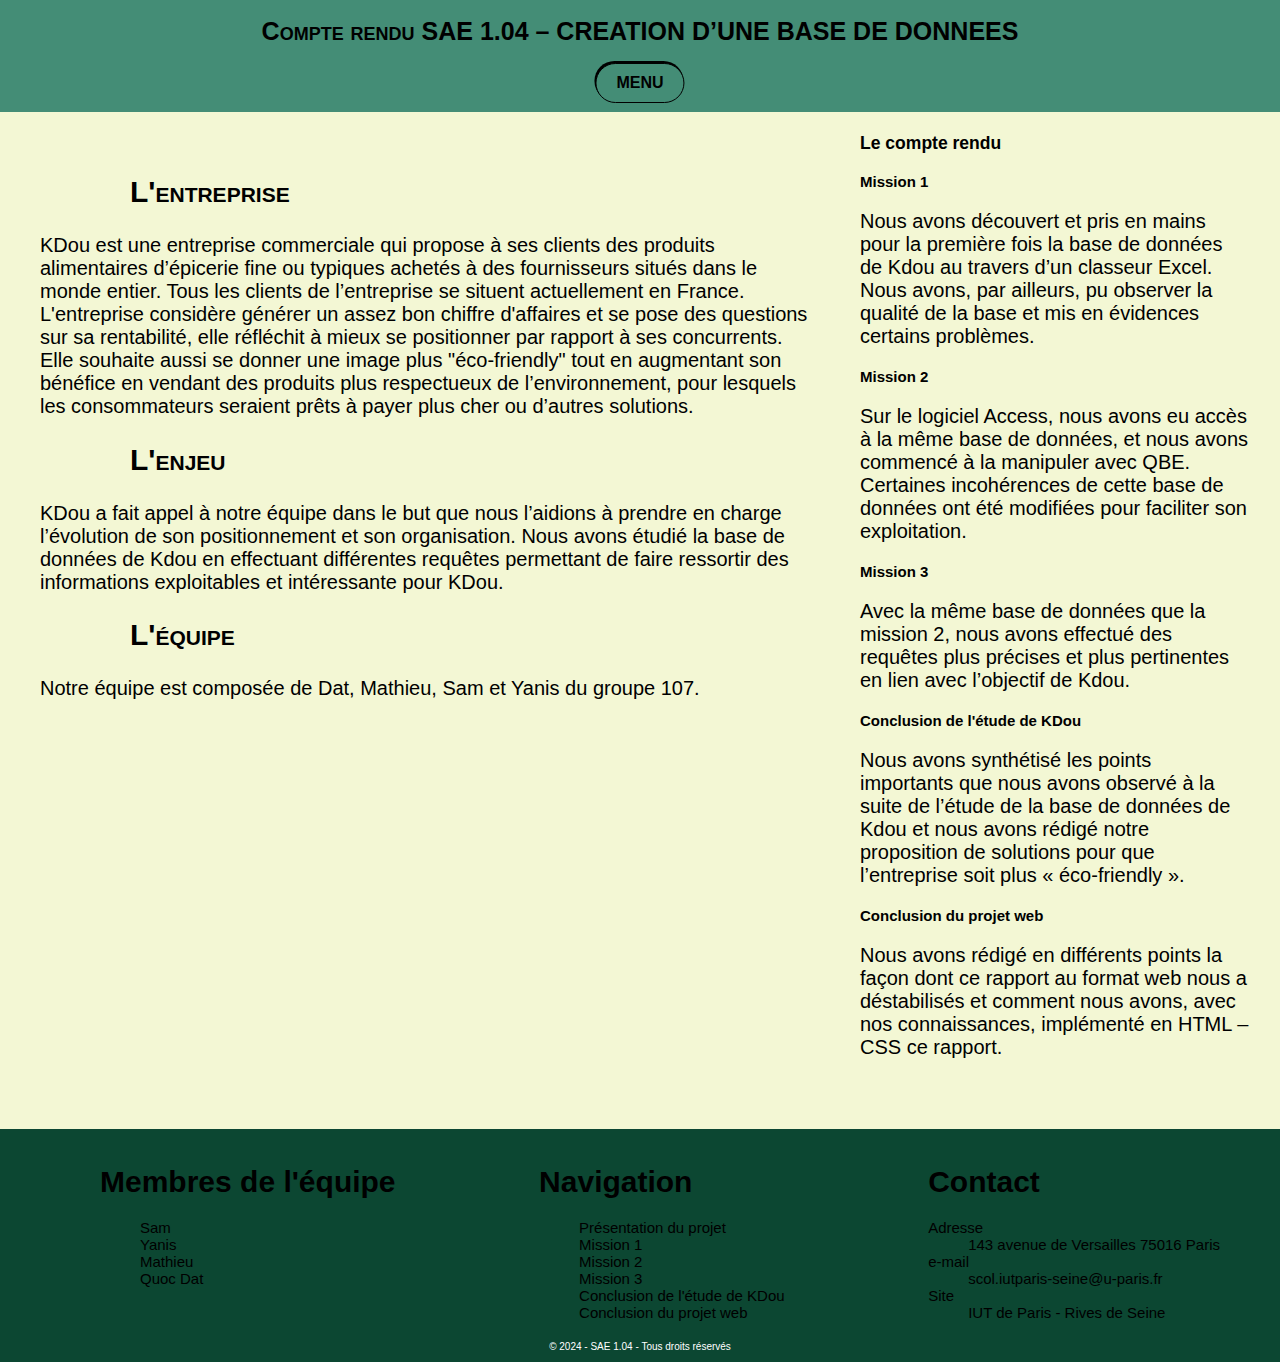
==== commit 949bc1d8: "fini sauf conclu + entrain de refaire les balises de titrage" ====
--- a/index.html
+++ b/index.html
@@ -29,7 +29,7 @@
 </header>
 
 <section id="section_index">
-    <h1>L'entreprise</h1>
+    <h2 class="titre">L'entreprise</h2>
     <article>
         <p>KDou est une entreprise commerciale qui propose à ses clients des produits alimentaires d’épicerie fine
             ou
@@ -46,7 +46,7 @@
             prêts à payer plus cher ou d’autres solutions.</p>
     </article>
 
-    <h1>L'enjeu</h1>
+    <h2 class="titre">L'enjeu</h2>
     <article>
         <p>KDou a fait appel à notre équipe dans le but que nous l’aidions à prendre en charge l’évolution de son
             positionnement et son organisation.
@@ -55,47 +55,48 @@
             informations exploitables et intéressante pour KDou. </p>
     </article>
 
-    <h1>L'équipe</h1>
+    <h2 class="titre">L'équipe</h2>
     <article>
         <p>Notre équipe est composée de Dat, Mathieu, Sam et Yanis du groupe 107.</p>
     </article>
 </section>
 
 <aside id="aside_index">
-    <h1>Le compte rendu</h1>
+    <h3 class="titre">Le compte rendu</h3>
     <article>
-        <h2><a href="mission_1.html">Mission 1</a></h2>
+        <h4 class="titre"><a href="mission_1.html">Mission 1</a></h4>
         <p>Nous avons découvert et pris en mains pour la première fois la base de données de Kdou au travers d’un
             classeur Excel. Nous avons, par ailleurs, pu observer la qualité de la base et mis en évidences certains
             problèmes.</p>
     </article>
 
     <article>
-        <h2><a href="mission_2.html">Mission 2 </a></h2>
+        <h4 class="titre"><a href="mission_2.html">Mission 2 </a></h4>
         <p>Sur le logiciel Access, nous avons eu accès à la même base de données, et nous avons commencé à la
             manipuler avec QBE. Certaines incohérences de cette base de données ont été modifiées pour faciliter son
             exploitation.</p>
     </article>
 
     <article>
-        <h2><a href="mission_3.html">Mission 3</a></h2>
+        <h4 class="titre"><a href="mission_3.html">Mission 3</a></h4>
         <p>Avec la même base de données que la mission 2, nous avons effectué des requêtes plus précises et plus
             pertinentes en lien avec l’objectif de Kdou.</p>
     </article>
 
     <article>
-        <h2><a href="conclusion_bdd.html">Conclusion de l'étude de KDou</a></h2>
+        <h4 class="titre"><a href="conclusion_bdd.html">Conclusion de l'étude de KDou</a></h4>
         <p>Nous avons synthétisé les points importants que nous avons observé à la suite de l’étude de la base de
             données de Kdou et nous avons rédigé notre proposition de solutions pour que l’entreprise soit plus «
             éco-friendly ».</p>
     </article>
 
     <article>
-        <h2><a href="conclusion_web.html">Conclusion du projet web</a></h2>
+        <h4 class="titre"><a href="conclusion_web.html">Conclusion du projet web</a></h4>
         <p>Nous avons rédigé en différents points la façon dont ce rapport au format web nous a déstabilisés et
             comment nous avons, avec nos connaissances, implémenté en HTML – CSS ce rapport.</p>
     </article>
 </aside>
+
 <footer>
     <ul class="footer">
         <li>
--- a/assert/css/style_Laptop.css
+++ b/assert/css/style_Laptop.css
@@ -3,6 +3,7 @@
     background-color: #F3F7D4;
     margin: 0;
     width: 100%;
+    font-family: Trebuchet, sans-serif;
 }
 
 .grid {
@@ -36,6 +37,8 @@
 header h1 {
     font-size: 25px;
     justify-self: center;
+    font-family: Courrier, sans-serif;
+    font-variant: small-caps;
 }
 
 /* Style du bouton de menu */
@@ -51,7 +54,8 @@
     border: black solid 1px;
     border-radius: 20px;
     box-shadow: -1px -2px black;
-    font-family: 'Arial Black', sans-serif;
+    font-family: Courrier, sans-serif;
+    font-weight: bold;
 }
 
 .nav {
@@ -99,6 +103,7 @@
     max-width: 100%;
     cursor: pointer;
     padding: 0;
+    font-family: Tahoma, sans-serif;
 }
 
 .bouton_nav a {
@@ -190,10 +195,6 @@
 
 p {
     font-size: 20px;
-}
-
-code {
-    font-size: 80%;
 }
 
 .gras {
@@ -274,6 +275,10 @@
     font-variant: small-caps;
 }
 
+.titre {
+    font-family: Courrier, sans-serif;
+}
+
 .flexible_center > .resultat_sql {
     width: 100%;
     max-width: 40em;
@@ -292,7 +297,7 @@
     font-weight: normal;
     text-decoration: underline;
     font-variant: small-caps;
-
+    font-family: Courrier, sans-serif;
 }
 
 .liste_def_espace > dd {
@@ -357,10 +362,13 @@
     border: 1px solid #ccc;
 }
 
-.bigger_code {
+
+code {
+    font-family: Courier, monospace;
+    font-style: italic;
+    font-weight: lighter;
     font-size: 110%;
 }
-
 
 .section_mission_p3 #dessertboissons,
 .section_mission_p3 #offrekdou,
@@ -429,6 +437,8 @@
 
 footer li {
     list-style-type: none;
+    font-family: Tahoma, sans-serif;
+
 }
 
 footer p {
@@ -436,6 +446,7 @@
     color: white;
     margin-top: 20px;
     font-size: 10px;
+    font-family: Tahoma, sans-serif;
 }
 
 .footer {
@@ -448,7 +459,7 @@
     margin-right: 4em;
 }
 
-footer a:hover {
+footer a:hover, #aside_index a:hover {
     padding: 5px;
     border-radius: 10px;
     background-color: #116346;
--- a/assert/css/style_Mobile_p.css
+++ b/assert/css/style_Mobile_p.css
@@ -3,6 +3,8 @@
     background-color: #F3F7D4;
     margin: 0;
     width: 100%;
+    font-family: Trebuchet, sans-serif;
+
 }
 
 .grid {
@@ -37,6 +39,8 @@
 header h1{
     font-size: 20px;
     justify-self: center;
+    font-family: Courrier, sans-serif;
+    font-variant: small-caps;
 }
 
 /* Style du bouton de menu */
@@ -52,7 +56,8 @@
     border: black solid 1px;
     border-radius: 8px;
     box-shadow: -1px -2px black;
-    font-family: 'Arial Black', sans-serif;
+    font-family: Courrier, sans-serif;
+    font-weight: bold;
 }
 
 .nav {
@@ -101,6 +106,7 @@
     background-color: #2b7e64;
     max-width: 100%;
     cursor: pointer;
+    font-family: Tahoma, sans-serif;
 }
 
 .bouton_nav a {
@@ -195,10 +201,6 @@
     font-size: 15px;
 }
 
-code {
-    font-size: 80%;
-}
-
 .gras {
     font-weight: bold;
 }
@@ -210,9 +212,11 @@
     list-style-position: inside ;
 }
 
-
-.bigger_code {
-    font-size: 110%;
+code {
+    font-family: Courier, monospace;
+    font-style: italic;
+    font-weight: lighter;
+    font-size: 80%;
 }
 
 .separateur_horizontal_solid {
@@ -257,6 +261,10 @@
     font-variant: small-caps;
 }
 
+.titre {
+    font-family: Courrier, sans-serif;
+}
+
 .flexible_center > .resultat_sql {
     width: 100%;
     max-width: 40em;
@@ -275,7 +283,7 @@
     font-weight: normal;
     text-decoration: underline;
     font-variant: small-caps;
-
+    font-family: Courrier, sans-serif;
 }
 
 .liste_def_espace > dd {
@@ -301,12 +309,11 @@
     color: black;
     font-size: 1.2em;
 }
+
 img{
     width: 40vw;
     height: auto;
 }
-
-
 
 .mission {
     display: flex;
@@ -393,6 +400,8 @@
 
 footer li {
     list-style-type: none;
+    font-family: Tahoma, sans-serif;
+
 }
 
 
@@ -401,6 +410,8 @@
     color: white;
     margin-top: 20px;
     font-size: 10px;
+    font-family: Tahoma, sans-serif;
+
 }
 
 .footer {
@@ -413,9 +424,9 @@
     margin-right: 4em;
 }
 
-footer a:hover {
+footer a:hover, #aside_index a:hover {
     padding: 5px;
-    border-radius:10px ;
+    border-radius: 10px;
     background-color: #116346;
     color: white;
-}
+}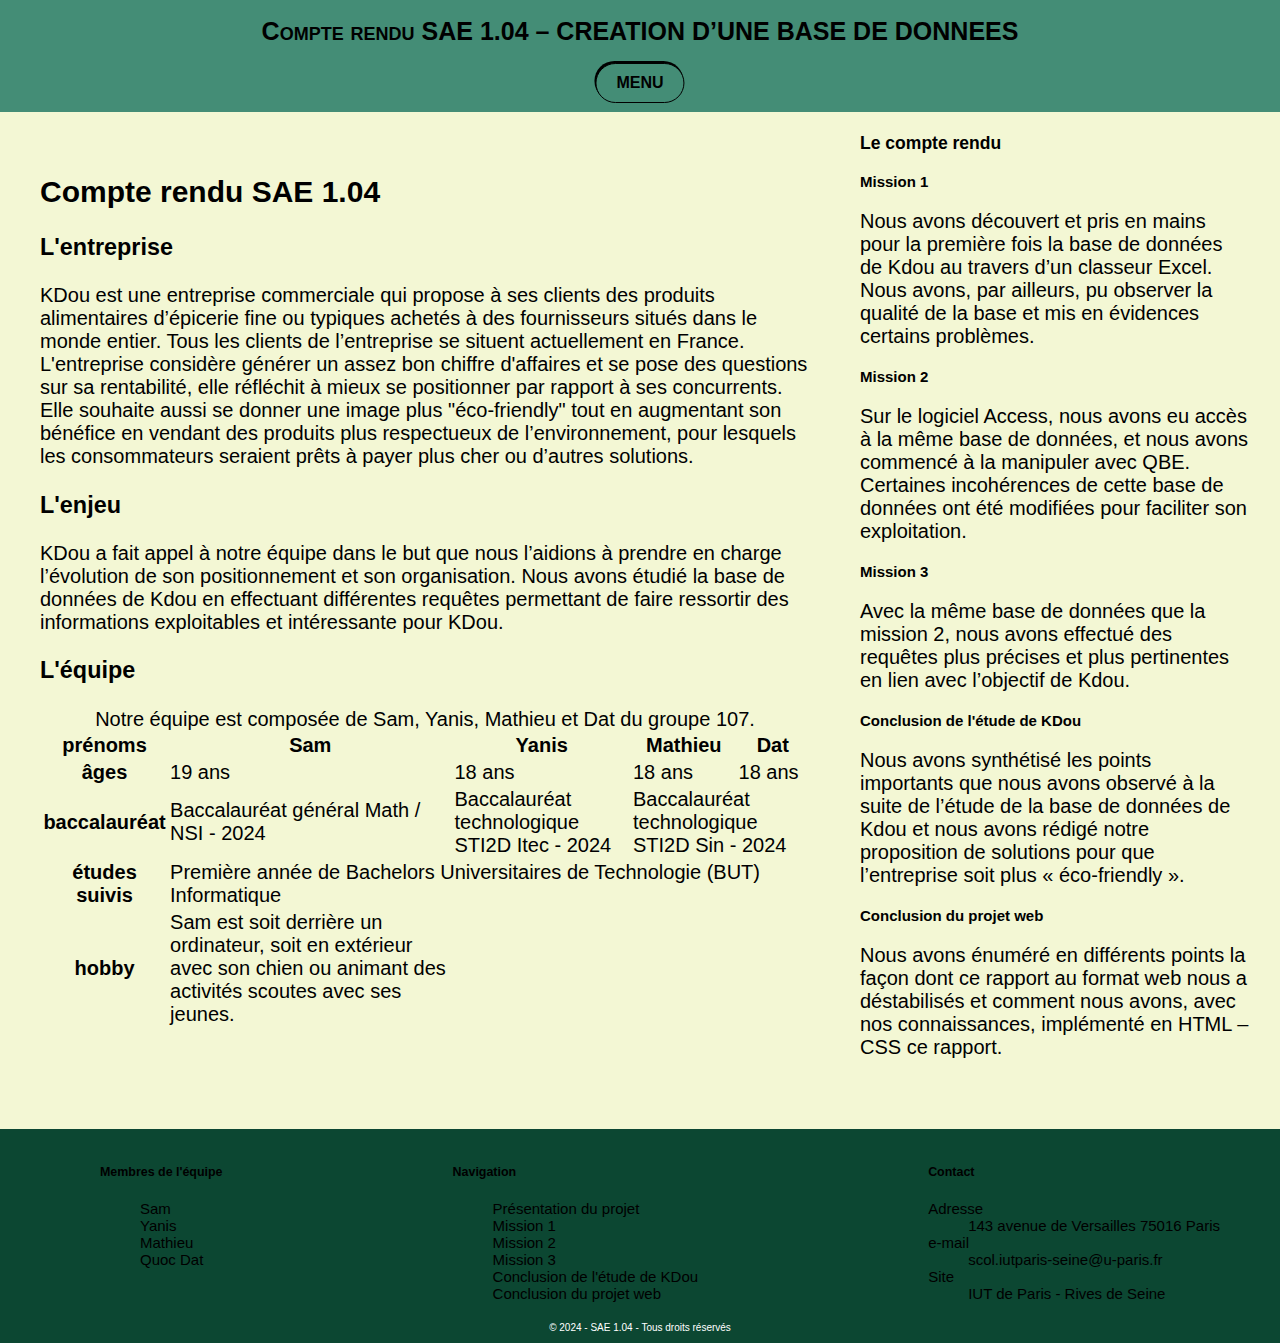
==== commit 8dec9561: "revoir le sql + relire" ====
--- a/index.html
+++ b/index.html
@@ -6,7 +6,10 @@
     <title>Compte rendu SAE 1.04 - CREATION D'UNE BASE DE DONNEES</title>
     <link rel="icon" href="/assert/img/favicon.svg">
     <link rel="stylesheet" href="assert/css/style_Laptop.css" media="screen and (min-width: 992px)">
-    <link rel="stylesheet" href="assert/css/style_Mobile_p.css" media="screen and (max-width: 991px)">
+    <link rel="stylesheet" href="assert/css/style_Tablet.css"
+          media="screen and (max-width: 991px) and (min-width: 751px)">
+    <link rel="stylesheet" href="assert/css/style_Phone.css" media="screen and (max-width: 751px)">
+
 </head>
 
 <body class="grid">
@@ -29,8 +32,9 @@
 </header>
 
 <section id="section_index">
-    <h2 class="titre">L'entreprise</h2>
+    <h2>Compte rendu SAE 1.04</h2>
     <article>
+        <h3 class="titre">L'entreprise</h3>
         <p>KDou est une entreprise commerciale qui propose à ses clients des produits alimentaires d’épicerie fine
             ou
             typiques
@@ -46,8 +50,8 @@
             prêts à payer plus cher ou d’autres solutions.</p>
     </article>
 
-    <h2 class="titre">L'enjeu</h2>
     <article>
+        <h3 class="titre">L'enjeu</h3>
         <p>KDou a fait appel à notre équipe dans le but que nous l’aidions à prendre en charge l’évolution de son
             positionnement et son organisation.
             Nous avons étudié la base de données de Kdou en effectuant différentes requêtes permettant de faire
@@ -55,9 +59,48 @@
             informations exploitables et intéressante pour KDou. </p>
     </article>
 
-    <h2 class="titre">L'équipe</h2>
     <article>
-        <p>Notre équipe est composée de Dat, Mathieu, Sam et Yanis du groupe 107.</p>
+        <h3 class="titre">L'équipe</h3>
+        <table class="information_textuelle">
+            <caption>Notre équipe est composée de Sam, Yanis, Mathieu et Dat du groupe 107.</caption>
+            <thead>
+            <tr>
+                <th>prénoms</th>
+                <th>Sam</th>
+                <th>Yanis</th>
+                <th>Mathieu</th>
+                <th>Dat</th>
+            </tr>
+            </thead>
+            <tbody>
+            <tr>
+                <th>âges</th>
+                <td>19 ans</td>
+                <td>18 ans</td>
+                <td>18 ans</td>
+                <td>18 ans</td>
+            </tr>
+            <tr>
+                <th>baccalauréat</th>
+                <td>Baccalauréat général Math / NSI - 2024</td>
+                <td>Baccalauréat technologique STI2D Itec - 2024</td>
+                <td colspan="2">Baccalauréat technologique STI2D Sin - 2024</td>
+            </tr>
+            <tr>
+                <th>études suivis</th>
+                <td colspan="4"> Première année de Bachelors Universitaires de Technologie (BUT) <br> Informatique</td>
+            </tr>
+            <tr>
+                <th>hobby</th>
+                <td>Sam est soit derrière un ordinateur, soit en extérieur avec son chien ou animant des activités
+                    scoutes avec ses jeunes.
+                </td>
+                <td></td>
+                <td></td>
+                <td></td>
+            </tr>
+            </tbody>
+        </table>
     </article>
 </section>
 
@@ -92,7 +135,7 @@
 
     <article>
         <h4 class="titre"><a href="conclusion_web.html">Conclusion du projet web</a></h4>
-        <p>Nous avons rédigé en différents points la façon dont ce rapport au format web nous a déstabilisés et
+        <p>Nous avons énuméré en différents points la façon dont ce rapport au format web nous a déstabilisés et
             comment nous avons, avec nos connaissances, implémenté en HTML – CSS ce rapport.</p>
     </article>
 </aside>
@@ -100,7 +143,7 @@
 <footer>
     <ul class="footer">
         <li>
-            <h1>Membres de l'équipe</h1>
+            <h5>Membres de l'équipe</h5>
             <ul>
                 <li>Sam</li>
                 <li>Yanis</li>
@@ -109,7 +152,7 @@
             </ul>
         </li>
         <li id="navig">
-            <h1>Navigation</h1>
+            <h5>Navigation</h5>
             <ul>
                 <li><a href="index.html">Présentation du projet</a></li>
                 <li><a href="mission_1.html">Mission 1</a></li>
@@ -120,7 +163,7 @@
             </ul>
         </li>
         <li>
-            <h1>Contact</h1>
+            <h5>Contact</h5>
             <dl>
                 <dt>Adresse</dt>
                 <dd>143 avenue de Versailles 75016 Paris</dd>
--- a/assert/css/style_Tablet.css
+++ b/assert/css/style_Tablet.css
@@ -0,0 +1,486 @@
+/* Style de base */
+body {
+    background-color: #F3F7D4;
+    margin: 0;
+    width: 100%;
+    font-family: Trebuchet, sans-serif;
+
+}
+
+.grid {
+    display: grid;
+    grid-template-columns: 1fr; /* Trois colonnes de largeur égale */
+    grid-template-rows: auto auto 1fr; /* Deux lignes auto-hauteur et le reste dans la 3ème */
+    gap: 10px;
+    width: 100%;
+}
+
+a {
+    text-decoration: none;
+    color: black;
+}
+
+/* Style du header*/
+header {
+    grid-column: 1;
+    grid-row: 1;
+    background-color: #448D76;
+    padding: 0;
+    width: 100%;
+    height: 7em;
+    position: fixed;
+}
+
+/* Style de la navigation*/
+#menuToggle {
+    display: none; /* Cacher le checkbox */
+}
+
+header h1{
+    font-size: 20px;
+    justify-self: center;
+    font-family: Courrier, sans-serif;
+    font-variant: small-caps;
+}
+
+/* Style du bouton de menu */
+.menu-button {
+    padding: 10px 20px;
+    background-color: #448D76;
+    cursor: pointer;
+    font-size: 16px;
+    display: block;
+    position: absolute;
+    left: 50%;
+    transform: translate(-50%);
+    border: black solid 1px;
+    border-radius: 8px;
+    box-shadow: -1px -2px black;
+    font-family: Courrier, sans-serif;
+    font-weight: bold;
+}
+
+.nav {
+    display: none;
+    padding-top: 4em;
+    background-color: #448D76;
+    padding-left: 1em;
+    padding-right: 1em;
+}
+
+#menuToggle:checked + label.menu-button{
+    background-color: #67B59F;
+}
+
+#menuToggle:checked + label + .nav {
+    display: flex;
+    flex-direction: column;
+    justify-content: center;
+    width: 40%;
+    margin-left: 30vw;
+}
+
+nav ul {
+    display: flex;
+    flex-direction: column;
+    list-style: none;
+    padding: 0;
+    background-color: #448D76;
+}
+
+nav ul li {
+    margin: 10px 0;
+}
+
+nav ul li a {
+    text-decoration: none;
+    color: black;
+}
+
+/* Style des boutons de navigations*/
+.bouton_nav {
+    border: 2px solid black;
+    border-radius: 10px;
+    box-shadow: 2px 4px black;
+    font-size: 15px;
+    background-color: #2b7e64;
+    max-width: 100%;
+    cursor: pointer;
+    font-family: Tahoma, sans-serif;
+}
+
+.bouton_nav a {
+    display: block;
+    width: 100%;
+    height: 100%;
+    padding: 10px;
+    box-sizing: border-box;
+    color: black;
+}
+
+.bouton_nav:hover {
+    background-color: #67B59F;
+}
+
+#presentation{
+    padding : 0.5em;
+    width: 85%;
+    margin: 0 auto;
+}
+
+.blocs_mission, .blocs_conclu, #presentation {
+    display: flex;
+    flex-direction: column;
+    list-style: none;
+    margin-top: 1em;
+    margin-bottom: 1em;
+}
+
+.blocs_conclu .bouton_nav, .blocs_mission .bouton_nav{
+    padding : 0.5em;
+    width: 85%;
+    margin:0 auto;
+}
+
+
+/* Style pour la page de presentation */
+#section_index {
+    grid-column: 1;
+    grid-row: 2;
+    margin-top: 7em;
+    margin-left: 2em;
+    padding-right: 2em;
+    font-size: 20px;
+}
+
+#aside_index {
+    grid-column: 1;
+    grid-row: 3;
+    margin-top: 7em;
+    margin-right: 2em;
+    font-size: 15px;
+    padding-left: 2em;
+}
+
+/* Style pour les 3 missions */
+.section_mission_p1 {
+    grid-column: 1 ;
+    grid-row: 2;
+}
+
+.section_mission_p2 {
+    grid-column: 1 ;
+    grid-row: 3;
+}
+
+.section_mission_p3 {
+    grid-column: 1 ;
+    grid-row: 4;
+}
+
+.section_mission_p4 {
+    grid-column: 1 ;
+    grid-row: 5;
+}
+
+.section_mission_p5 {
+    grid-column: 1;
+    grid-row: 6;
+}
+
+.section_mission_p1, .section_mission_p2, .section_mission_p3,
+.section_mission_p4, .section_mission_p5 {
+    margin-top: 7em;
+    margin-left: 2em;
+    padding-right: 2em;
+    width: 95%;
+    box-sizing: border-box;
+}
+
+p {
+    font-size: 15px;
+}
+
+.gras {
+    font-weight: bold;
+}
+
+.liste_square_inside li {
+    padding-top: 10px;
+    padding-bottom: 10px;
+    list-style-type: square;
+    list-style-position: inside ;
+}
+
+li.sans_decoration{
+    list-style-type:none;
+}
+
+code {
+    font-family: Courier, monospace;
+    font-style: italic;
+    font-weight: lighter;
+    font-size: 80%;
+}
+
+.separateur_horizontal_solid {
+    border: none;
+    height: 1px;
+    background-color: black;
+    margin: 40px 0;
+}
+
+.separateur_horizontal_dashed {
+    border: none;
+    height: 1px;
+    border-top: 1px dashed black;
+    margin: 40px 0;
+}
+
+.resultat_sql, .resultat_sql td, .resultat_sql th {
+    border: 1px solid black;
+    border-collapse: collapse;
+}
+
+.resultat_sql th, .resultat_sql td {
+    padding: 0.5em;
+}
+
+.resultat_sql td{
+    text-align: right;
+}
+
+.resultat_sql caption , .information_textuelle caption{
+    font-weight: bold;
+    padding-bottom: 1em;
+}
+
+.information_textuelle {
+    border: 2px dashed black;
+    border-collapse: collapse;
+}
+
+.information_textuelle td, .information_textuelle th {
+    border: 1px solid black;
+    border-collapse: collapse;
+    text-align:center;
+    padding: 0.5em;
+}
+
+.information_textuelle th{
+    font-variant: small-caps;
+}
+
+.flexible_center {
+    display: flex;
+    flex-direction: column;
+    align-items: center;
+}
+
+.flexible_align_left {
+    display: flex;
+    flex-direction: column;
+    align-items: start;
+}
+
+h2.titre {
+    font-weight: bold;
+    font-size: 2em;
+    font-variant: small-caps;
+}
+
+h3.titre {
+    font-weight: bold;
+    font-size: 1.5em;
+    font-variant: small-caps;
+    margin-left: 3em;
+}
+
+h4.titre {
+    font-weight: bold;
+    font-size: 1.2em;
+    margin-left: 3em;
+}
+
+.titre {
+    font-family: Courrier, sans-serif;
+}
+
+.flexible_center > .resultat_sql {
+    width: 100%;
+    max-width: 40em;
+
+}
+
+.question {
+    font-size: 1.2em;
+    font-weight: normal;
+    text-decoration: underline;
+    font-variant: small-caps;
+    font-family: Courrier, sans-serif;
+}
+
+.liste_def_espace > dd {
+    padding-bottom: 1em;
+}
+
+.liste_def_espace > dt {
+    font-weight: bold;
+}
+
+.list_fleche ul {
+    list-style-type: none;
+}
+
+.list_fleche li {
+    padding-top: 1.5em;
+    list-style-type: none;
+}
+
+.list_fleche li::before {
+    content: "→ ";
+    color: black;
+    font-size: 1.2em;
+}
+
+img{
+    width: 40vw;
+    height: auto;
+}
+
+.mission {
+    display: flex;
+    flex-wrap: wrap;
+    width: 100%;
+}
+
+.mission .resultat_sql {
+    width: 40vw;
+    max-width: 100%;
+    box-sizing: border-box;
+    margin: 0 auto;
+}
+
+/* Style pour la mission 3 */
+
+.nav_mission3 {
+    display: flex;
+    flex-wrap: wrap;
+    justify-content: left;
+}
+
+.bouttonmission3 {
+    font-size: 18px;
+    margin: 0 5px;
+    padding: 10px;
+    text-decoration: none;
+    color: #000;
+    border: 2px solid black;
+    border-radius: 20px;
+}
+
+.bouttonmission3:hover {
+    border: 1px solid #ccc;
+}
+
+
+.section_mission_p3 #dessertboissons,
+.section_mission_p3 #offrekdou,
+.section_mission_p3 #provenanceproduits,
+.section_mission_p3 #clientele,
+.section_mission_p5 #Sam,
+.section_mission_p5 #Yanis,
+.section_mission_p5 #Mathieu,
+.section_mission_p5 #Dat {
+    padding: 20px;
+    margin: 10px 0;
+}
+
+#dessertboissons:not(:target),
+#offrekdou:not(:target),
+#provenanceproduits:not(:target),
+#clientele:not(:target),
+#Sam:not(:target),
+#Yanis:not(:target),
+#Mathieu:not(:target),
+#Dat:not(:target) {
+    display: none; /* Masque les sections qui ne sont pas ciblées */
+}
+
+/* Style pour la conclusion BDD */
+
+#section_conclusion_kdou {
+    grid-column: 1 / 4;
+    grid-row: 1;
+    margin-top: 7em;
+    margin-left: 2em;
+    padding-right: 2em;
+    font-size: 20px;
+}
+
+
+/* Style pour la conclusion du web */
+
+#section_conclusion_web1 {
+    grid-column: 1 / 4;
+    grid-row: 1;
+    margin-top: 7em;
+    margin-left: 2em;
+    padding-right: 2em;
+    font-size: 20px;
+}
+
+#section_conclusion_web2 {
+    grid-column: 1 / 4;
+    grid-row: 2;
+    margin-top: 7em;
+    margin-left: 2em;
+    padding-right: 2em;
+    font-size: 20px;
+}
+
+/* Style du footer */
+footer {
+    grid-column: 1 ;
+    grid-row: 7;
+    background-color: #0c4732;
+    width: 100%;
+}
+
+footer h5 {
+    font-size: 2em;
+    font-weight: bold;
+    margin: 0 auto;
+}
+
+footer li {
+    list-style-type: none;
+    font-family: Tahoma, sans-serif;
+
+}
+
+footer p {
+    text-align: center;
+    color: white;
+    margin-top: 20px;
+    font-size: 10px;
+    font-family: Tahoma, sans-serif;
+
+}
+
+.footer {
+    display: flex;
+    flex-direction: column;
+    align-items: center;
+    font-size: 15px;
+    list-style-type: none;
+    margin-left: 4em;
+    margin-right: 4em;
+}
+
+footer a:hover, #aside_index a:hover {
+    padding: 5px;
+    border-radius: 10px;
+    background-color: #116346;
+    color: white;
+}--- a/assert/css/style_Phone.css
+++ b/assert/css/style_Phone.css
@@ -0,0 +1,442 @@
+/* Style de base */
+body {
+    background-color: #F3F7D4;
+    margin: 0;
+    width: 100%;
+    font-family: Trebuchet, sans-serif;
+}
+
+html {
+    margin: 0;
+    padding: 0;
+}
+
+a {
+    text-decoration: none;
+    color: black;
+}
+
+/* Style du header*/
+header {
+    background-color: #448D76;
+    margin: 0;
+    padding: 0;
+    width: 100%;
+    height: 6em;
+    position: fixed;
+    top: 0;
+}
+
+/* Style de la navigation*/
+#menuToggle {
+    display: none; /* Cacher le checkbox */
+}
+
+header h1 {
+    font-size: 15px;
+    justify-self: center;
+    font-family: Courrier, sans-serif;
+    font-variant: small-caps;
+}
+
+/* Style du bouton de menu */
+.menu-button {
+    padding: 10px 20px;
+    background-color: #448D76;
+    cursor: pointer;
+    font-size: 10px;
+    display: block;
+    position: absolute;
+    left: 50%;
+    transform: translate(-50%);
+    border: black solid 1px;
+    border-radius: 8px;
+    box-shadow: -1px -2px black;
+    font-family: Courrier, sans-serif;
+    font-weight: bold;
+}
+
+.nav {
+    display: none;
+    background-color: #448D76;
+    padding-left: 1em;
+    padding-right: 1em;
+}
+
+#menuToggle:checked + label.menu-button {
+    background-color: #67B59F;
+}
+
+#menuToggle:checked + label + .nav {
+    display: flex;
+    flex-direction: column;
+    justify-content: center;
+    width: 40%;
+    margin-left: 30vw;
+    margin-top: 3em;
+}
+
+nav ul {
+    display: flex;
+    flex-direction: column;
+    list-style: none;
+    padding: 0;
+    background-color: #448D76;
+}
+
+nav ul li {
+    margin: 10px 0;
+}
+
+nav ul li a {
+    text-decoration: none;
+    color: black;
+}
+
+/* Style des boutons de navigations*/
+.bouton_nav {
+    border: 2px solid black;
+    border-radius: 10px;
+    box-shadow: 2px 4px black;
+    font-size: 10px;
+    background-color: #2b7e64;
+    max-width: 100%;
+    cursor: pointer;
+    font-family: Tahoma, sans-serif;
+}
+
+.bouton_nav a {
+    display: block;
+    width: 100%;
+    height: 100%;
+    padding: 10px;
+    box-sizing: border-box;
+    color: black;
+}
+
+.bouton_nav:hover {
+    background-color: #67B59F;
+}
+
+#presentation {
+    padding: 0.5em;
+    width: 85%;
+    margin: 0 auto;
+}
+
+.blocs_mission, .blocs_conclu, #presentation {
+    display: flex;
+    flex-direction: column;
+    list-style: none;
+    margin-top: 1em;
+    margin-bottom: 1em;
+}
+
+.blocs_conclu .bouton_nav, .blocs_mission .bouton_nav {
+    padding: 0.5em;
+    width: 85%;
+    margin: 0 auto;
+}
+
+/* Style pour la page de presentation */
+#section_index {
+    margin-top: 7em;
+    margin-left: 2em;
+    padding-right: 2em;
+    font-size: 15px;
+}
+
+#aside_index {
+    margin-top: 7em;
+    margin-right: 2em;
+    font-size: 10px;
+    padding-left: 2em;
+}
+
+/* Style pour les 3 missions */
+
+.section_mission_p1, .section_mission_p2, .section_mission_p3,
+.section_mission_p4, .section_mission_p5 {
+    margin-top: 7em;
+    margin-left: 2em;
+    padding-right: 2em;
+    width: 95%;
+    box-sizing: border-box;
+}
+
+section, article {
+    max-width: 100%;
+}
+
+p {
+    font-size: 10px;
+}
+
+.gras {
+    font-weight: bold;
+}
+
+.liste_square_inside li {
+    padding-top: 10px;
+    padding-bottom: 10px;
+    list-style-type: square;
+    list-style-position: inside;
+}
+
+li.sans_decoration {
+    list-style-type: none;
+}
+
+code {
+    font-family: Courier, monospace;
+    font-style: italic;
+    font-weight: lighter;
+    font-size: 80%;
+}
+
+.separateur_horizontal_solid {
+    border: none;
+    height: 1px;
+    background-color: black;
+    margin: 40px 0;
+}
+
+.separateur_horizontal_dashed {
+    border: none;
+    height: 1px;
+    border-top: 1px dashed black;
+    margin: 40px 0;
+}
+
+.resultat_sql, .information_textuelle {
+    display: block;
+    width: 100%;
+    overflow-x: auto;
+}
+
+.resultat_sql td, .resultat_sql th,
+.information_textuelle td, .information_textuelle th {
+    border: 1px solid black;
+    border-collapse: collapse;
+}
+
+.resultat_sql th::before, .resultat_sql td::before {
+    content: attr(data-label);
+    font-weight: bold;
+    display: inline-block;
+    width: 100%;
+    text-align: left;
+}
+
+.information_textuelle caption, .resultat_sql caption {
+    font-weight: bold;
+    padding-bottom: 0.8em;
+}
+
+.information_textuelle td, .information_textuelle th {
+    text-align: center;
+    padding: 0.5em;
+    font-size: 70%;
+}
+
+.information_textuelle th {
+    font-variant: small-caps;
+}
+
+
+.flexible_center {
+    display: flex;
+    flex-direction: column;
+    flex-wrap: wrap;
+    align-items: center;
+}
+
+.flexible_align_left {
+    display: flex;
+    flex-direction: column;
+    flex-wrap: wrap;
+    align-items: start;
+}
+
+h2.titre {
+    font-weight: bold;
+    font-size: 1.5em;
+    font-variant: small-caps;
+}
+
+h3.titre {
+    font-weight: bold;
+    font-size: 1.2em;
+    font-variant: small-caps;
+    margin-left: 3em;
+}
+
+h4.titre {
+    font-weight: bold;
+    font-size: 1em;
+    margin-left: 3em;
+}
+
+.titre {
+    font-family: Courrier, sans-serif;
+}
+
+.flexible_center > .resultat_sql {
+    width: 100%;
+    max-width: 40em;
+
+}
+
+.question {
+    font-size: 1em;
+    font-weight: normal;
+    text-decoration: underline;
+    font-variant: small-caps;
+    font-family: Courrier, sans-serif;
+}
+
+.liste_def_espace > dd {
+    padding-bottom: 1em;
+}
+
+.liste_def_espace > dt {
+    font-weight: bold;
+}
+
+.list_fleche ul {
+    list-style-type: none;
+}
+
+.list_fleche li {
+    padding-top: 1.5em;
+    list-style-type: none;
+}
+
+.list_fleche li::before {
+    content: "→ ";
+    color: black;
+    font-size: 1em;
+}
+
+img {
+    width: 40vw;
+    height: auto;
+}
+
+/* Style pour la mission 3 */
+
+.nav_mission3 {
+    display: flex;
+    flex-wrap: wrap;
+    justify-content: left;
+}
+
+.bouttonmission3 {
+    font-size: 0.8em;
+    margin: 0 5px;
+    padding: 10px;
+    text-decoration: none;
+    color: #000;
+    border: 2px solid black;
+    border-radius: 20px;
+}
+
+.bouttonmission3:hover {
+    border: 1px solid #ccc;
+}
+
+
+.section_mission_p3 #dessertboissons,
+.section_mission_p3 #offrekdou,
+.section_mission_p3 #provenanceproduits,
+.section_mission_p3 #clientele,
+.section_mission_p5 #Sam,
+.section_mission_p5 #Yanis,
+.section_mission_p5 #Mathieu,
+.section_mission_p5 #Dat {
+    padding: 20px;
+    margin: 10px 0;
+}
+
+#dessertboissons:not(:target),
+#offrekdou:not(:target),
+#provenanceproduits:not(:target),
+#clientele:not(:target),
+#Sam:not(:target),
+#Yanis:not(:target),
+#Mathieu:not(:target),
+#Dat:not(:target) {
+    display: none; /* Masque les sections qui ne sont pas ciblées */
+}
+
+/* Style pour la conclusion BDD */
+
+#section_conclusion_kdou {
+    margin-top: 7em;
+    margin-left: 2em;
+    padding-right: 2em;
+    font-size: 0.8em;
+}
+
+
+/* Style pour la conclusion du web */
+
+#section_conclusion_web1 {
+    margin-top: 7em;
+    margin-left: 2em;
+    padding-right: 2em;
+    font-size: 0.8em;
+}
+
+#section_conclusion_web2 {
+    margin-top: 7em;
+    margin-left: 2em;
+    padding-right: 2em;
+    font-size: 0.8em;
+}
+
+/* Style du footer */
+footer {
+    background-color: #0c4732;
+    width: 100%;
+    position: absolute;
+}
+
+footer h5 {
+    font-size: 1.5em;
+    font-weight: bold;
+    margin: 0 auto;
+}
+
+footer li {
+    list-style-type: none;
+    font-family: Tahoma, sans-serif;
+
+}
+
+footer p {
+    text-align: center;
+    color: white;
+    margin-top: 20px;
+    font-size: 7px;
+    font-family: Tahoma, sans-serif;
+
+}
+
+.footer {
+    display: flex;
+    flex-direction: column;
+    flex-wrap: wrap;
+    align-items: center;
+    font-size: 10px;
+    list-style-type: none;
+    margin-left: 4em;
+    margin-right: 4em;
+}
+
+footer a:hover, #aside_index a:hover {
+    padding: 5px;
+    border-radius: 10px;
+    background-color: #116346;
+    color: white;
+}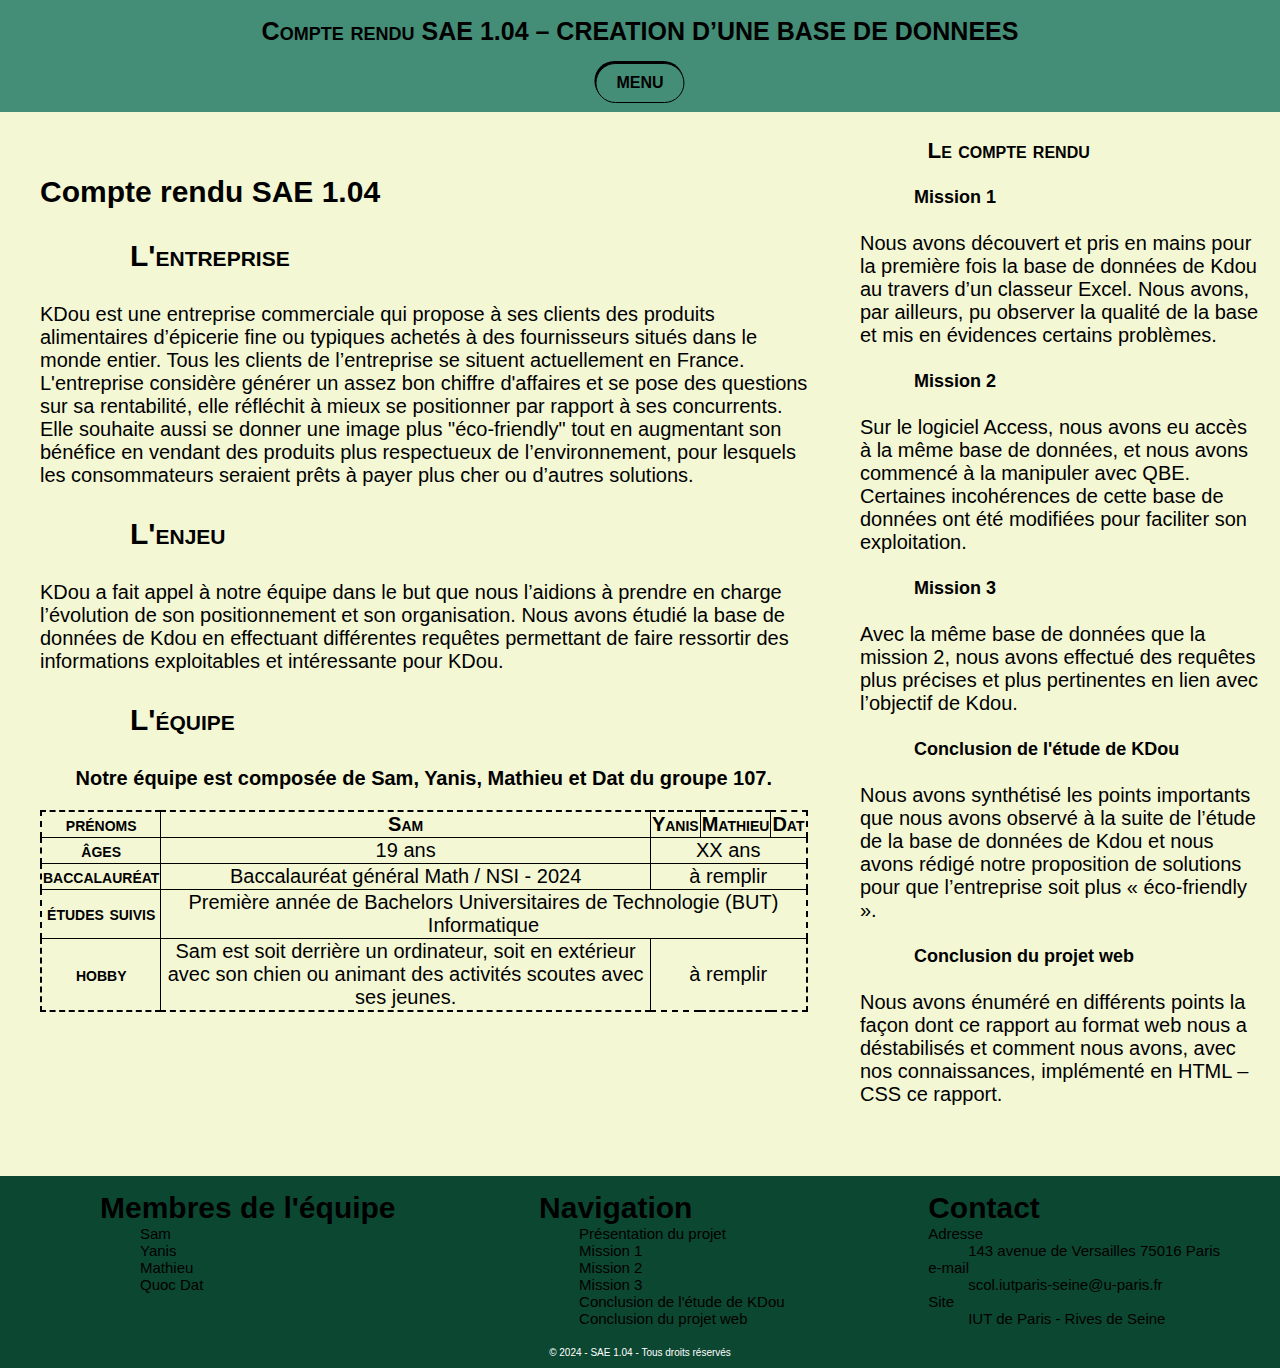
==== commit 317e269e: "relire et en theorie fini" ====
--- a/index.html
+++ b/index.html
@@ -6,9 +6,8 @@
     <title>Compte rendu SAE 1.04 - CREATION D'UNE BASE DE DONNEES</title>
     <link rel="icon" href="/assert/img/favicon.svg">
     <link rel="stylesheet" href="assert/css/style_Laptop.css" media="screen and (min-width: 992px)">
-    <link rel="stylesheet" href="assert/css/style_Tablet.css"
-          media="screen and (max-width: 991px) and (min-width: 751px)">
-    <link rel="stylesheet" href="assert/css/style_Phone.css" media="screen and (max-width: 751px)">
+    <link rel="stylesheet" href="assert/css/style_Tablet.css" media="screen and (max-width: 991px) and (min-width: 751px)">
+    <link rel="stylesheet" href="assert/css/style_Phone.css" media="screen and (max-width: 750px)">
 
 </head>
 
@@ -76,15 +75,12 @@
             <tr>
                 <th>âges</th>
                 <td>19 ans</td>
-                <td>18 ans</td>
-                <td>18 ans</td>
-                <td>18 ans</td>
+                <td colspan="3">XX ans</td>
             </tr>
             <tr>
                 <th>baccalauréat</th>
                 <td>Baccalauréat général Math / NSI - 2024</td>
-                <td>Baccalauréat technologique STI2D Itec - 2024</td>
-                <td colspan="2">Baccalauréat technologique STI2D Sin - 2024</td>
+                <td colspan="3">à remplir</td>
             </tr>
             <tr>
                 <th>études suivis</th>
@@ -95,9 +91,7 @@
                 <td>Sam est soit derrière un ordinateur, soit en extérieur avec son chien ou animant des activités
                     scoutes avec ses jeunes.
                 </td>
-                <td></td>
-                <td></td>
-                <td></td>
+                <td colspan="3">à remplir</td>
             </tr>
             </tbody>
         </table>
--- a/assert/css/style_Laptop.css
+++ b/assert/css/style_Laptop.css
@@ -1,4 +1,4 @@
-/* Style de base */
+/* Style de fond */
 body {
     background-color: #F3F7D4;
     margin: 0;
@@ -6,6 +6,7 @@
     font-family: Trebuchet, sans-serif;
 }
 
+/* Implementation de la grille */
 .grid {
     display: grid;
     grid-template-columns: 1fr 1fr 1fr; /* Trois colonnes de largeur égale */
@@ -14,11 +15,6 @@
     width: 100%;
 }
 
-a {
-    text-decoration: none;
-    color: black;
-}
-
 /* Style du header*/
 header {
     grid-column: 1 / 4;
@@ -29,19 +25,21 @@
     height: 7em;
     position: fixed;
 }
+
 /* Style de la navigation*/
 #menuToggle {
     display: none; /* Cacher le checkbox */
 }
-
-header h1 {
+h1 {
     font-size: 25px;
     justify-self: center;
     font-family: Courrier, sans-serif;
     font-variant: small-caps;
-}
-
-/* Style du bouton de menu */
+    display: flex;
+    justify-content: center;
+}
+
+/* Style du bouton de menu*/
 .menu-button {
     padding: 10px 20px;
     background-color: #448D76;
@@ -67,7 +65,6 @@
 #menuToggle:checked + label.menu-button {
     background-color: #67B59F;
 }
-
 #menuToggle:checked + label + .nav {
     display: flex;
     flex-direction: row;
@@ -83,11 +80,9 @@
     padding: 0;
     background-color: #448D76;
 }
-
 nav ul li {
     margin: 10px 0;
 }
-
 nav ul li a {
     text-decoration: none;
     color: black;
@@ -105,7 +100,6 @@
     padding: 0;
     font-family: Tahoma, sans-serif;
 }
-
 .bouton_nav a {
     display: block;
     width: 100%;
@@ -114,29 +108,24 @@
     box-sizing: border-box;
     color: black;
 }
-
 .bouton_nav:hover {
     background-color: #67B59F;
 }
 
+#presentation {
+    padding: 0.5em 2.5em;
+}
+.blocs_mission .bouton_nav {
+    padding: 5px 4.5em;
+}
+.blocs_conclu .bouton_nav {
+    padding: 1em 4em;
+}
 .blocs_mission, .blocs_conclu {
     display: flex;
     flex-direction: column;
     list-style: none;
 }
-
-#presentation {
-    padding: 0.5em 2.5em;
-}
-
-.blocs_mission .bouton_nav {
-    padding: 5px 4.5em;
-}
-
-.blocs_conclu .bouton_nav {
-    padding: 1em 4em;
-}
-
 
 /* Style pour la page de presentation */
 #section_index {
@@ -144,7 +133,7 @@
     grid-row: 2;
     margin-top: 7em;
     margin-left: 2em;
-    padding-right: 2em;
+    padding-right: 5%;
     font-size: 20px;
 }
 
@@ -152,32 +141,30 @@
     grid-column: 3;
     grid-row: 2;
     margin-top: 7em;
-    margin-right: 2em;
+    margin-right: 5%;
     font-size: 15px;
 }
 
-
-/* Style pour les 3 missions */
+/* Style pour les pages */
+
+/* Style pour les missions */
+/* PLacement dans la grille d'espaces pour les missions */
 .section_mission_p1 {
     grid-column: 1 / 4;
     grid-row: 2;
 }
-
 .section_mission_p2 {
     grid-column: 1 / 4;
     grid-row: 3;
 }
-
 .section_mission_p3 {
     grid-column: 1 / 4;
     grid-row: 4;
 }
-
 .section_mission_p4 {
     grid-column: 1 / 4;
     grid-row: 5;
 }
-
 .section_mission_p5 {
     grid-column: 1 / 4;
     grid-row: 6;
@@ -187,153 +174,17 @@
 .section_mission_p4, .section_mission_p5 {
     grid-column: 1 / 4;
     margin-top: 7em;
-    margin-left: 2em;
-    padding-right: 2em;
+    margin-left: 5%;
+    padding-right: 5%;
     width: 95%;
     box-sizing: border-box;
 }
 
-p {
-    font-size: 20px;
-}
-
-.gras {
-    font-weight: bold;
-}
-
-.liste_square_inside li {
-    padding-top: 10px;
-    padding-bottom: 10px;
-    list-style-type: square;
-    list-style-position: inside ;
-}
-
-
-.separateur_horizontal_solid {
-    border: none;
-    height: 1px;
-    background-color: black;
-    margin: 40px 0;
-}
-
-.separateur_vertical_solid {
-    width: 1px;
-    height: 15em;
-    margin: 0 40px;
-    background-color: black;
-
-}
-
-.separateur_horizontal_dashed {
-    border: none;
-    height: 1px;
-    border-top: 1px dashed black;
-    margin: 40px 0;
-}
-
-.separateur_vertical_dashed {
-    border-left: 1px dashed black;
-    height: 15em;
-    margin: 0 40px;
-}
-
-.resultat_sql, .resultat_sql td, .resultat_sql th {
-    border: 1px solid black;
-    border-collapse: collapse;
-}
-
-.resultat_sql td{
-    text-align: right;
-}
-
-.resultat_sql caption {
-    font-weight: bold;
-}
-
-.flexible_row {
-    display: flex;
-    flex-direction: row;
-    justify-content: space-around;
-    padding: 10px;
-}
-
-.flexible_center {
-    display: flex;
-    flex-direction: column;
-    align-items: center;
-}
-
-.flexible_align_left {
-    display: flex;
-    flex-direction: column;
-    align-items: start;
-}
-
-h1.titre {
-    font-weight: bold;
-    font-size: 2em;
-    font-variant: small-caps;
-}
-
-.titre {
-    font-family: Courrier, sans-serif;
-}
-
-.flexible_center > .resultat_sql {
-    width: 100%;
-    max-width: 40em;
-
-}
-
-h2.titre {
-    font-weight: bold;
-    font-size: 1.5em;
-    font-variant: small-caps;
-    margin-left: 3em;
-}
-
-.question {
-    font-size: 1.2em;
-    font-weight: normal;
-    text-decoration: underline;
-    font-variant: small-caps;
-    font-family: Courrier, sans-serif;
-}
-
-.liste_def_espace > dd {
-    padding-bottom: 1em;
-}
-
-.liste_def_espace > dt {
-    font-weight: bold;
-}
-
-.list_fleche ul {
-    list-style-type: none;
-}
-
-.list_fleche li {
-    padding-top: 1.5em;
-
-}
-
-.list_fleche li::before {
-    content: "→ ";
-    color: black;
-    font-size: 1.2em;
-}
-
-img {
-    width: 40vw;
-    height: auto;
-}
-
 .mission {
     display: flex;
     flex-wrap: wrap;
     width: 100%;
 }
-
 .mission .resultat_sql {
     width: 40vw;
     max-width: 100%;
@@ -342,12 +193,13 @@
 }
 
 /* Style pour la mission 3 */
+
+/* Style des boutons de navigations */
 .nav_mission3 {
     display: flex;
     flex-wrap: wrap;
     justify-content: left;
 }
-
 .bouttonmission3 {
     font-size: 18px;
     margin: 0 5px;
@@ -357,17 +209,8 @@
     border: 2px solid black;
     border-radius: 20px;
 }
-
 .bouttonmission3:hover {
     border: 1px solid #ccc;
-}
-
-
-code {
-    font-family: Courier, monospace;
-    font-style: italic;
-    font-weight: lighter;
-    font-size: 110%;
 }
 
 .section_mission_p3 #dessertboissons,
@@ -393,37 +236,31 @@
     display: none; /* Masque les sections qui ne sont pas ciblées */
 }
 
-
 /* Style pour la conclusion BDD */
-
 #section_conclusion_kdou {
     grid-column: 1 / 4;
     grid-row: 1;
     margin-top: 7em;
-    margin-left: 2em;
-    padding-right: 2em;
+    margin-left: 5%;
+    padding-right: 5%;
     font-size: 20px;
 }
 
-
-
 /* Style pour la conclusion du web */
-
 #section_conclusion_web1 {
     grid-column: 1 / 4;
     grid-row: 1;
     margin-top: 7em;
-    margin-left: 2em;
-    padding-right: 2em;
+    margin-left: 5%;
+    padding-right: 5%;
     font-size: 20px;
 }
-
 #section_conclusion_web2 {
     grid-column: 1 / 4;
     grid-row: 2;
     margin-top: 7em;
-    margin-left: 2em;
-    padding-right: 2em;
+    margin-left: 5%;
+    padding-right: 5%;
     font-size: 20px;
 }
 
@@ -434,13 +271,16 @@
     background-color: #0c4732;
     width: 100%;
 }
-
+footer h5 {
+    font-size: 2em;
+    font-weight: bold;
+    margin: 0 auto;
+}
 footer li {
     list-style-type: none;
     font-family: Tahoma, sans-serif;
 
 }
-
 footer p {
     text-align: center;
     color: white;
@@ -448,7 +288,6 @@
     font-size: 10px;
     font-family: Tahoma, sans-serif;
 }
-
 .footer {
     display: flex;
     flex-direction: row;
@@ -459,9 +298,172 @@
     margin-right: 4em;
 }
 
+
+/* Style utilisable dans toutes les pages */
+
+
+/* Style de séparateur horizontaux et verticaux */
+.separateur_horizontal_solid {
+    border: none;
+    height: 1px;
+    background-color: black;
+    margin: 40px 0;
+}
+.separateur_vertical_solid {
+    width: 1px;
+    height: 15em;
+    margin: 0 40px;
+    background-color: black;
+
+}
+.separateur_horizontal_dashed {
+    border: none;
+    height: 1px;
+    border-top: 1px dashed black;
+    margin: 40px 0;
+}
+.separateur_vertical_dashed {
+    border-left: 1px dashed black;
+    height: 15em;
+    margin: 0 40px;
+}
+
+/* Style des tableaux */
+.resultat_sql, .resultat_sql td, .resultat_sql th {
+    border: 1px solid black;
+    border-collapse: collapse;
+}
+.resultat_sql th, .resultat_sql td {
+    padding: 0.5em;
+}
+.resultat_sql td{
+    text-align: right;
+}
+.resultat_sql caption , .information_textuelle caption{
+    font-weight: bold;
+    padding-bottom: 1em;
+}
+.information_textuelle {
+    border: 2px dashed black;
+    border-collapse: collapse;
+    text-align:center;
+    padding: 0.5em;
+    max-width: 100%;
+}
+.information_textuelle td, .information_textuelle th {
+    border: 1px solid black;
+    border-collapse: collapse;
+}
+.information_textuelle th{
+    font-variant: small-caps;
+}
+
+/* Conteneur de placement */
+.flexible_row {
+    display: flex;
+    flex-direction: row;
+    justify-content: space-around;
+    padding: 10px;
+}
+.flexible_center {
+    display: flex;
+    flex-direction: column;
+    align-items: center;
+}
+.flexible_center > .resultat_sql {
+    width: 100%;
+    max-width: 40em;
+
+}
+.flexible_align_left {
+    display: flex;
+    flex-direction: column;
+    align-items: start;
+}
+
+/* Styles des titres */
+h2.titre {
+    font-weight: bold;
+    font-size: 2em;
+    font-variant: small-caps;
+}
+h3.titre {
+    font-weight: bold;
+    font-size: 1.5em;
+    font-variant: small-caps;
+    margin-left: 3em;
+}
+h4.titre {
+    font-weight: bold;
+    font-size: 1.2em;
+    margin-left: 3em;
+}
+.titre {
+    font-family: Courrier, sans-serif;
+}
+.question {
+    font-size: 1.2em;
+    font-weight: normal;
+    text-decoration: underline;
+    font-variant: small-caps;
+    font-family: Courrier, sans-serif;
+}
+
+/* Styles pour différents types de liste*/
+.liste_square_inside li {
+    padding-top: 10px;
+    padding-bottom: 10px;
+    list-style-type: square;
+    list-style-position: inside;
+}
+li.sans_decoration{
+    list-style-type:none;
+}
+.liste_def_espace > dd {
+    padding-bottom: 1em;
+}
+.liste_def_espace > dt {
+    font-weight: bold;
+}
+.list_fleche ul {
+    list-style-type: none;
+}
+.list_fleche li {
+    padding-top: 1.5em;
+    list-style-type: none;
+}
+.list_fleche li::before {
+    content: "→ ";
+    color: black;
+    font-size: 1.2em;
+}
+
+/* Style de balises textuelles, codes et images */
+p {
+    font-size: 20px;
+}
+.gras {
+    font-weight: bold;
+}
+code {
+    font-family: Courier, monospace;
+    font-style: italic;
+    font-weight: lighter;
+    font-size: 110%;
+}
+img {
+    width: 40vw;
+    height: auto;
+}
+
+/* Style des hyperliens */
 footer a:hover, #aside_index a:hover {
     padding: 5px;
     border-radius: 10px;
     background-color: #116346;
     color: white;
 }
+a {
+    text-decoration: none;
+    color: black;
+}--- a/assert/css/style_Tablet.css
+++ b/assert/css/style_Tablet.css
@@ -1,4 +1,4 @@
-/* Style de base */
+/* Style de fond */
 body {
     background-color: #F3F7D4;
     margin: 0;
@@ -7,17 +7,13 @@
 
 }
 
+/* Implementation de la grille */
 .grid {
     display: grid;
     grid-template-columns: 1fr; /* Trois colonnes de largeur égale */
     grid-template-rows: auto auto 1fr; /* Deux lignes auto-hauteur et le reste dans la 3ème */
     gap: 10px;
     width: 100%;
-}
-
-a {
-    text-decoration: none;
-    color: black;
 }
 
 /* Style du header*/
@@ -35,15 +31,16 @@
 #menuToggle {
     display: none; /* Cacher le checkbox */
 }
-
-header h1{
+h1{
     font-size: 20px;
     justify-self: center;
     font-family: Courrier, sans-serif;
     font-variant: small-caps;
-}
-
-/* Style du bouton de menu */
+    display: flex;
+    justify-content: center;
+}
+
+/* Style du bouton de menu*/
 .menu-button {
     padding: 10px 20px;
     background-color: #448D76;
@@ -71,7 +68,6 @@
 #menuToggle:checked + label.menu-button{
     background-color: #67B59F;
 }
-
 #menuToggle:checked + label + .nav {
     display: flex;
     flex-direction: column;
@@ -87,11 +83,9 @@
     padding: 0;
     background-color: #448D76;
 }
-
 nav ul li {
     margin: 10px 0;
 }
-
 nav ul li a {
     text-decoration: none;
     color: black;
@@ -108,7 +102,6 @@
     cursor: pointer;
     font-family: Tahoma, sans-serif;
 }
-
 .bouton_nav a {
     display: block;
     width: 100%;
@@ -117,7 +110,6 @@
     box-sizing: border-box;
     color: black;
 }
-
 .bouton_nav:hover {
     background-color: #67B59F;
 }
@@ -127,7 +119,6 @@
     width: 85%;
     margin: 0 auto;
 }
-
 .blocs_mission, .blocs_conclu, #presentation {
     display: flex;
     flex-direction: column;
@@ -135,21 +126,19 @@
     margin-top: 1em;
     margin-bottom: 1em;
 }
-
 .blocs_conclu .bouton_nav, .blocs_mission .bouton_nav{
     padding : 0.5em;
     width: 85%;
     margin:0 auto;
 }
 
-
 /* Style pour la page de presentation */
 #section_index {
     grid-column: 1;
     grid-row: 2;
     margin-top: 7em;
     margin-left: 2em;
-    padding-right: 2em;
+    padding-right: 5%;
     font-size: 20px;
 }
 
@@ -159,30 +148,29 @@
     margin-top: 7em;
     margin-right: 2em;
     font-size: 15px;
-    padding-left: 2em;
-}
-
-/* Style pour les 3 missions */
+    padding-left: 5%;
+}
+
+/* Style pour les pages */
+
+/* Style pour les missions */
+/* PLacement dans la grille d'espaces pour les missions */
 .section_mission_p1 {
     grid-column: 1 ;
     grid-row: 2;
 }
-
 .section_mission_p2 {
     grid-column: 1 ;
     grid-row: 3;
 }
-
 .section_mission_p3 {
     grid-column: 1 ;
     grid-row: 4;
 }
-
 .section_mission_p4 {
     grid-column: 1 ;
     grid-row: 5;
 }
-
 .section_mission_p5 {
     grid-column: 1;
     grid-row: 6;
@@ -191,169 +179,17 @@
 .section_mission_p1, .section_mission_p2, .section_mission_p3,
 .section_mission_p4, .section_mission_p5 {
     margin-top: 7em;
-    margin-left: 2em;
-    padding-right: 2em;
+    margin-left: 5%;
+    padding-right: 5%;
     width: 95%;
     box-sizing: border-box;
 }
 
-p {
-    font-size: 15px;
-}
-
-.gras {
-    font-weight: bold;
-}
-
-.liste_square_inside li {
-    padding-top: 10px;
-    padding-bottom: 10px;
-    list-style-type: square;
-    list-style-position: inside ;
-}
-
-li.sans_decoration{
-    list-style-type:none;
-}
-
-code {
-    font-family: Courier, monospace;
-    font-style: italic;
-    font-weight: lighter;
-    font-size: 80%;
-}
-
-.separateur_horizontal_solid {
-    border: none;
-    height: 1px;
-    background-color: black;
-    margin: 40px 0;
-}
-
-.separateur_horizontal_dashed {
-    border: none;
-    height: 1px;
-    border-top: 1px dashed black;
-    margin: 40px 0;
-}
-
-.resultat_sql, .resultat_sql td, .resultat_sql th {
-    border: 1px solid black;
-    border-collapse: collapse;
-}
-
-.resultat_sql th, .resultat_sql td {
-    padding: 0.5em;
-}
-
-.resultat_sql td{
-    text-align: right;
-}
-
-.resultat_sql caption , .information_textuelle caption{
-    font-weight: bold;
-    padding-bottom: 1em;
-}
-
-.information_textuelle {
-    border: 2px dashed black;
-    border-collapse: collapse;
-}
-
-.information_textuelle td, .information_textuelle th {
-    border: 1px solid black;
-    border-collapse: collapse;
-    text-align:center;
-    padding: 0.5em;
-}
-
-.information_textuelle th{
-    font-variant: small-caps;
-}
-
-.flexible_center {
-    display: flex;
-    flex-direction: column;
-    align-items: center;
-}
-
-.flexible_align_left {
-    display: flex;
-    flex-direction: column;
-    align-items: start;
-}
-
-h2.titre {
-    font-weight: bold;
-    font-size: 2em;
-    font-variant: small-caps;
-}
-
-h3.titre {
-    font-weight: bold;
-    font-size: 1.5em;
-    font-variant: small-caps;
-    margin-left: 3em;
-}
-
-h4.titre {
-    font-weight: bold;
-    font-size: 1.2em;
-    margin-left: 3em;
-}
-
-.titre {
-    font-family: Courrier, sans-serif;
-}
-
-.flexible_center > .resultat_sql {
-    width: 100%;
-    max-width: 40em;
-
-}
-
-.question {
-    font-size: 1.2em;
-    font-weight: normal;
-    text-decoration: underline;
-    font-variant: small-caps;
-    font-family: Courrier, sans-serif;
-}
-
-.liste_def_espace > dd {
-    padding-bottom: 1em;
-}
-
-.liste_def_espace > dt {
-    font-weight: bold;
-}
-
-.list_fleche ul {
-    list-style-type: none;
-}
-
-.list_fleche li {
-    padding-top: 1.5em;
-    list-style-type: none;
-}
-
-.list_fleche li::before {
-    content: "→ ";
-    color: black;
-    font-size: 1.2em;
-}
-
-img{
-    width: 40vw;
-    height: auto;
-}
-
 .mission {
     display: flex;
     flex-wrap: wrap;
     width: 100%;
 }
-
 .mission .resultat_sql {
     width: 40vw;
     max-width: 100%;
@@ -363,12 +199,12 @@
 
 /* Style pour la mission 3 */
 
+/* Style des boutons de navigations */
 .nav_mission3 {
     display: flex;
     flex-wrap: wrap;
     justify-content: left;
 }
-
 .bouttonmission3 {
     font-size: 18px;
     margin: 0 5px;
@@ -378,11 +214,9 @@
     border: 2px solid black;
     border-radius: 20px;
 }
-
 .bouttonmission3:hover {
     border: 1px solid #ccc;
 }
-
 
 .section_mission_p3 #dessertboissons,
 .section_mission_p3 #offrekdou,
@@ -408,34 +242,30 @@
 }
 
 /* Style pour la conclusion BDD */
-
 #section_conclusion_kdou {
     grid-column: 1 / 4;
     grid-row: 1;
     margin-top: 7em;
-    margin-left: 2em;
-    padding-right: 2em;
+    margin-left: 5%;
+    padding-right: 5%;
     font-size: 20px;
 }
 
-
 /* Style pour la conclusion du web */
-
 #section_conclusion_web1 {
     grid-column: 1 / 4;
     grid-row: 1;
     margin-top: 7em;
-    margin-left: 2em;
-    padding-right: 2em;
+    margin-left: 5%;
+    padding-right: 5%;
     font-size: 20px;
 }
-
 #section_conclusion_web2 {
     grid-column: 1 / 4;
     grid-row: 2;
     margin-top: 7em;
-    margin-left: 2em;
-    padding-right: 2em;
+    margin-left: 5%;
+    padding-right: 5%;
     font-size: 20px;
 }
 
@@ -446,19 +276,16 @@
     background-color: #0c4732;
     width: 100%;
 }
-
 footer h5 {
     font-size: 2em;
     font-weight: bold;
     margin: 0 auto;
 }
-
 footer li {
     list-style-type: none;
     font-family: Tahoma, sans-serif;
 
 }
-
 footer p {
     text-align: center;
     color: white;
@@ -467,7 +294,6 @@
     font-family: Tahoma, sans-serif;
 
 }
-
 .footer {
     display: flex;
     flex-direction: column;
@@ -478,9 +304,153 @@
     margin-right: 4em;
 }
 
+
+/* Style utilisable dans toutes les pages */
+
+
+/* Style de séparateur horizontaux */
+.separateur_horizontal_solid {
+    border: none;
+    height: 1px;
+    background-color: black;
+    margin: 40px 0;
+}
+.separateur_horizontal_dashed {
+    border: none;
+    height: 1px;
+    border-top: 1px dashed black;
+    margin: 40px 0;
+}
+
+/* Style des tableaux */
+.resultat_sql, .resultat_sql td, .resultat_sql th {
+    border: 1px solid black;
+    border-collapse: collapse;
+}
+.resultat_sql th, .resultat_sql td {
+    padding: 0.5em;
+}
+.resultat_sql td{
+    text-align: right;
+}
+.resultat_sql caption , .information_textuelle caption{
+    font-weight: bold;
+    padding-bottom: 1em;
+}
+.information_textuelle {
+    border: 2px dashed black;
+    border-collapse: collapse;
+}
+.information_textuelle td, .information_textuelle th {
+    border: 1px solid black;
+    border-collapse: collapse;
+    text-align:center;
+    padding: 0.5em;
+}
+.information_textuelle th{
+    font-variant: small-caps;
+}
+
+/* Conteneur de placement */
+.flexible_center {
+    display: flex;
+    flex-direction: column;
+    align-items: center;
+}
+.flexible_center > .resultat_sql {
+    width: 100%;
+    max-width: 40em;
+
+}
+.flexible_align_left {
+    display: flex;
+    flex-direction: column;
+    align-items: start;
+}
+
+/* Styles des titres */
+h2.titre {
+    font-weight: bold;
+    font-size: 2em;
+    font-variant: small-caps;
+}
+h3.titre {
+    font-weight: bold;
+    font-size: 1.5em;
+    font-variant: small-caps;
+    margin-left: 3em;
+}
+h4.titre {
+    font-weight: bold;
+    font-size: 1.2em;
+    margin-left: 3em;
+}
+.titre {
+    font-family: Courrier, sans-serif;
+}
+.question {
+    font-size: 1.2em;
+    font-weight: normal;
+    text-decoration: underline;
+    font-variant: small-caps;
+    font-family: Courrier, sans-serif;
+}
+
+/* Styles pour différents types de liste*/
+.liste_square_inside li {
+    padding-top: 10px;
+    padding-bottom: 10px;
+    list-style-type: square;
+    list-style-position: inside ;
+}
+li.sans_decoration{
+    list-style-type:none;
+}
+.liste_def_espace > dd {
+    padding-bottom: 1em;
+}
+.liste_def_espace > dt {
+    font-weight: bold;
+}
+.list_fleche ul {
+    list-style-type: none;
+}
+.list_fleche li {
+    padding-top: 1.5em;
+    list-style-type: none;
+}
+.list_fleche li::before {
+    content: "→ ";
+    color: black;
+    font-size: 1.2em;
+}
+
+/* Style de balises textuelles, codes et images */
+p {
+    font-size: 15px;
+}
+.gras {
+    font-weight: bold;
+}
+code {
+    font-family: Courier, monospace;
+    font-style: italic;
+    font-weight: lighter;
+    font-size: 80%;
+}
+img{
+    width: 40vw;
+    height: auto;
+}
+
+/* Style des hyperliens */
 footer a:hover, #aside_index a:hover {
     padding: 5px;
     border-radius: 10px;
     background-color: #116346;
     color: white;
+}
+a {
+    text-decoration: none;
+    color: black;
 }--- a/assert/css/style_Phone.css
+++ b/assert/css/style_Phone.css
@@ -1,19 +1,9 @@
-/* Style de base */
+/* Style de fond */
 body {
     background-color: #F3F7D4;
     margin: 0;
     width: 100%;
     font-family: Trebuchet, sans-serif;
-}
-
-html {
-    margin: 0;
-    padding: 0;
-}
-
-a {
-    text-decoration: none;
-    color: black;
 }
 
 /* Style du header*/
@@ -31,15 +21,16 @@
 #menuToggle {
     display: none; /* Cacher le checkbox */
 }
-
-header h1 {
+h1 {
     font-size: 15px;
     justify-self: center;
     font-family: Courrier, sans-serif;
     font-variant: small-caps;
-}
-
-/* Style du bouton de menu */
+    display: flex;
+    justify-content: center;
+}
+
+/* Style du bouton de menu*/
 .menu-button {
     padding: 10px 20px;
     background-color: #448D76;
@@ -66,7 +57,6 @@
 #menuToggle:checked + label.menu-button {
     background-color: #67B59F;
 }
-
 #menuToggle:checked + label + .nav {
     display: flex;
     flex-direction: column;
@@ -83,11 +73,9 @@
     padding: 0;
     background-color: #448D76;
 }
-
 nav ul li {
     margin: 10px 0;
 }
-
 nav ul li a {
     text-decoration: none;
     color: black;
@@ -104,7 +92,6 @@
     cursor: pointer;
     font-family: Tahoma, sans-serif;
 }
-
 .bouton_nav a {
     display: block;
     width: 100%;
@@ -113,7 +100,6 @@
     box-sizing: border-box;
     color: black;
 }
-
 .bouton_nav:hover {
     background-color: #67B59F;
 }
@@ -123,7 +109,6 @@
     width: 85%;
     margin: 0 auto;
 }
-
 .blocs_mission, .blocs_conclu, #presentation {
     display: flex;
     flex-direction: column;
@@ -131,7 +116,6 @@
     margin-top: 1em;
     margin-bottom: 1em;
 }
-
 .blocs_conclu .bouton_nav, .blocs_mission .bouton_nav {
     padding: 0.5em;
     width: 85%;
@@ -142,7 +126,7 @@
 #section_index {
     margin-top: 7em;
     margin-left: 2em;
-    padding-right: 2em;
+    padding-right: 5%;
     font-size: 15px;
 }
 
@@ -150,187 +134,29 @@
     margin-top: 7em;
     margin-right: 2em;
     font-size: 10px;
-    padding-left: 2em;
-}
-
-/* Style pour les 3 missions */
-
+    padding-left: 5%;
+}
+
+/* Style pour les pages */
+
+/* Style pour les missions */
 .section_mission_p1, .section_mission_p2, .section_mission_p3,
 .section_mission_p4, .section_mission_p5 {
     margin-top: 7em;
-    margin-left: 2em;
-    padding-right: 2em;
+    margin-left: 5%;
+    padding-right: 5%;
     width: 95%;
     box-sizing: border-box;
 }
 
-section, article {
-    max-width: 100%;
-}
-
-p {
-    font-size: 10px;
-}
-
-.gras {
-    font-weight: bold;
-}
-
-.liste_square_inside li {
-    padding-top: 10px;
-    padding-bottom: 10px;
-    list-style-type: square;
-    list-style-position: inside;
-}
-
-li.sans_decoration {
-    list-style-type: none;
-}
-
-code {
-    font-family: Courier, monospace;
-    font-style: italic;
-    font-weight: lighter;
-    font-size: 80%;
-}
-
-.separateur_horizontal_solid {
-    border: none;
-    height: 1px;
-    background-color: black;
-    margin: 40px 0;
-}
-
-.separateur_horizontal_dashed {
-    border: none;
-    height: 1px;
-    border-top: 1px dashed black;
-    margin: 40px 0;
-}
-
-.resultat_sql, .information_textuelle {
-    display: block;
-    width: 100%;
-    overflow-x: auto;
-}
-
-.resultat_sql td, .resultat_sql th,
-.information_textuelle td, .information_textuelle th {
-    border: 1px solid black;
-    border-collapse: collapse;
-}
-
-.resultat_sql th::before, .resultat_sql td::before {
-    content: attr(data-label);
-    font-weight: bold;
-    display: inline-block;
-    width: 100%;
-    text-align: left;
-}
-
-.information_textuelle caption, .resultat_sql caption {
-    font-weight: bold;
-    padding-bottom: 0.8em;
-}
-
-.information_textuelle td, .information_textuelle th {
-    text-align: center;
-    padding: 0.5em;
-    font-size: 70%;
-}
-
-.information_textuelle th {
-    font-variant: small-caps;
-}
-
-
-.flexible_center {
-    display: flex;
-    flex-direction: column;
-    flex-wrap: wrap;
-    align-items: center;
-}
-
-.flexible_align_left {
-    display: flex;
-    flex-direction: column;
-    flex-wrap: wrap;
-    align-items: start;
-}
-
-h2.titre {
-    font-weight: bold;
-    font-size: 1.5em;
-    font-variant: small-caps;
-}
-
-h3.titre {
-    font-weight: bold;
-    font-size: 1.2em;
-    font-variant: small-caps;
-    margin-left: 3em;
-}
-
-h4.titre {
-    font-weight: bold;
-    font-size: 1em;
-    margin-left: 3em;
-}
-
-.titre {
-    font-family: Courrier, sans-serif;
-}
-
-.flexible_center > .resultat_sql {
-    width: 100%;
-    max-width: 40em;
-
-}
-
-.question {
-    font-size: 1em;
-    font-weight: normal;
-    text-decoration: underline;
-    font-variant: small-caps;
-    font-family: Courrier, sans-serif;
-}
-
-.liste_def_espace > dd {
-    padding-bottom: 1em;
-}
-
-.liste_def_espace > dt {
-    font-weight: bold;
-}
-
-.list_fleche ul {
-    list-style-type: none;
-}
-
-.list_fleche li {
-    padding-top: 1.5em;
-    list-style-type: none;
-}
-
-.list_fleche li::before {
-    content: "→ ";
-    color: black;
-    font-size: 1em;
-}
-
-img {
-    width: 40vw;
-    height: auto;
-}
-
 /* Style pour la mission 3 */
 
+/* Style des boutons de navigations */
 .nav_mission3 {
     display: flex;
     flex-wrap: wrap;
     justify-content: left;
 }
-
 .bouttonmission3 {
     font-size: 0.8em;
     margin: 0 5px;
@@ -340,11 +166,9 @@
     border: 2px solid black;
     border-radius: 20px;
 }
-
 .bouttonmission3:hover {
     border: 1px solid #ccc;
 }
-
 
 .section_mission_p3 #dessertboissons,
 .section_mission_p3 #offrekdou,
@@ -370,28 +194,24 @@
 }
 
 /* Style pour la conclusion BDD */
-
 #section_conclusion_kdou {
     margin-top: 7em;
-    margin-left: 2em;
-    padding-right: 2em;
+    margin-left: 5%;
+    padding-right: 5%;
     font-size: 0.8em;
 }
 
-
 /* Style pour la conclusion du web */
-
 #section_conclusion_web1 {
     margin-top: 7em;
-    margin-left: 2em;
-    padding-right: 2em;
+    margin-left: 5%;
+    padding-right: 5%;
     font-size: 0.8em;
 }
-
 #section_conclusion_web2 {
     margin-top: 7em;
-    margin-left: 2em;
-    padding-right: 2em;
+    margin-left: 5%;
+    padding-right: 5%;
     font-size: 0.8em;
 }
 
@@ -401,19 +221,16 @@
     width: 100%;
     position: absolute;
 }
-
 footer h5 {
     font-size: 1.5em;
     font-weight: bold;
     margin: 0 auto;
 }
-
 footer li {
     list-style-type: none;
     font-family: Tahoma, sans-serif;
 
 }
-
 footer p {
     text-align: center;
     color: white;
@@ -422,7 +239,6 @@
     font-family: Tahoma, sans-serif;
 
 }
-
 .footer {
     display: flex;
     flex-direction: column;
@@ -434,9 +250,157 @@
     margin-right: 4em;
 }
 
+
+/* Style utilisable dans toutes les pages */
+
+
+/* Style de séparateur horizontaux */
+.separateur_horizontal_solid {
+    border: none;
+    height: 1px;
+    background-color: black;
+    margin: 40px 0;
+}
+.separateur_horizontal_dashed {
+    border: none;
+    height: 1px;
+    border-top: 1px dashed black;
+    margin: 40px 0;
+}
+
+/* Style des tableaux */
+.resultat_sql, .information_textuelle {
+    display: block;
+    width: 100%;
+    overflow-x: auto;
+}
+.resultat_sql td, .resultat_sql th,
+.information_textuelle td, .information_textuelle th {
+    border: 1px solid black;
+    border-collapse: collapse;
+}
+.resultat_sql th::before, .resultat_sql td::before {
+    content: attr(data-label);
+    font-weight: bold;
+    display: inline-block;
+    width: 100%;
+    text-align: left;
+}
+.information_textuelle caption, .resultat_sql caption {
+    font-weight: bold;
+    padding-bottom: 0.8em;
+}
+.information_textuelle td, .information_textuelle th {
+    text-align: center;
+    padding: 0.5em;
+    font-size: 70%;
+}
+.information_textuelle th {
+    font-variant: small-caps;
+}
+
+/* Conteneur de placement */
+.flexible_center {
+    display: flex;
+    flex-direction: column;
+    flex-wrap: wrap;
+    align-items: center;
+}
+.flexible_center > .resultat_sql {
+    width: 100%;
+    max-width: 40em;
+
+}
+.flexible_align_left {
+    display: flex;
+    flex-direction: column;
+    flex-wrap: wrap;
+    align-items: start;
+}
+
+/* Styles des titres */
+h2.titre {
+    font-weight: bold;
+    font-size: 1.5em;
+    font-variant: small-caps;
+}
+h3.titre {
+    font-weight: bold;
+    font-size: 1.2em;
+    font-variant: small-caps;
+    margin-left: 3em;
+}
+h4.titre {
+    font-weight: bold;
+    font-size: 1em;
+    margin-left: 3em;
+}
+.titre {
+    font-family: Courrier, sans-serif;
+}
+.question {
+    font-size: 1em;
+    font-weight: normal;
+    text-decoration: underline;
+    font-variant: small-caps;
+    font-family: Courrier, sans-serif;
+}
+
+/* Styles pour différents types de liste*/
+.liste_square_inside li {
+    padding-top: 10px;
+    padding-bottom: 10px;
+    list-style-type: square;
+    list-style-position: inside;
+}
+li.sans_decoration {
+    list-style-type: none;
+}
+.liste_def_espace > dd {
+    padding-bottom: 1em;
+}
+.liste_def_espace > dt {
+    font-weight: bold;
+}
+.list_fleche ul {
+    list-style-type: none;
+}
+.list_fleche li {
+    padding-top: 1.5em;
+    list-style-type: none;
+}
+.list_fleche li::before {
+    content: "→ ";
+    color: black;
+    font-size: 1em;
+}
+
+/* Style de balises textuelles, codes et images */
+p {
+    font-size: 10px;
+}
+.gras {
+    font-weight: bold;
+}
+code {
+    font-family: Courier, monospace;
+    font-style: italic;
+    font-weight: lighter;
+    font-size: 60%;
+}
+img {
+    width: 40vw;
+    height: auto;
+}
+
+/* Style des hyperliens */
 footer a:hover, #aside_index a:hover {
     padding: 5px;
     border-radius: 10px;
     background-color: #116346;
     color: white;
+}
+a {
+    text-decoration: none;
+    color: black;
 }